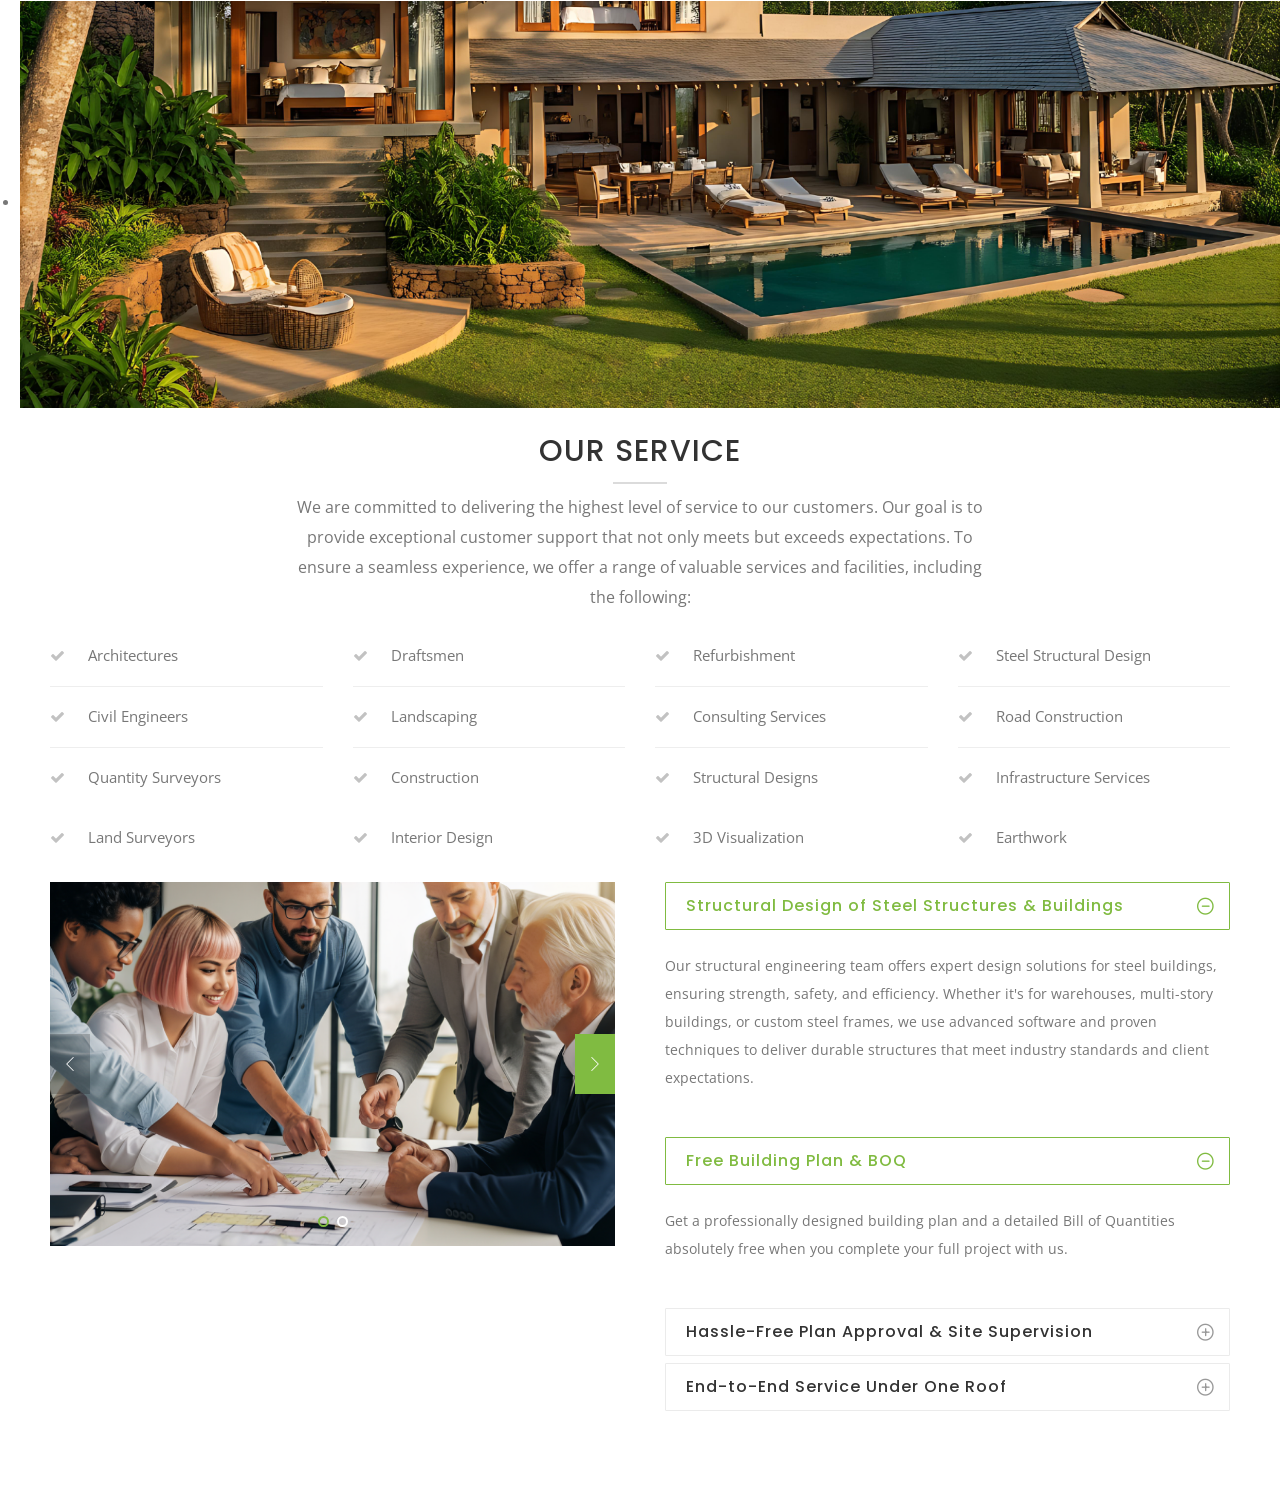
==== services.html @ 0ce5db99 "first commit first date : 2026.08.02" ====
<!DOCTYPE html>
<!--[if IE 8 ]><html class="ie" xmlns="http://www.w3.org/1999/xhtml" xml:lang="en-US" lang="en-US"> <![endif]-->
<!--[if (gte IE 9)|!(IE)]><!--><html xmlns="http://www.w3.org/1999/xhtml" xml:lang="en-US" lang="en-US"><!--<![endif]-->
<head>
    <!-- Basic Page Needs -->
    <meta charset="utf-8">
    <!--[if IE]><meta http-equiv='X-UA-Compatible' content='IE=edge,chrome=1'><![endif]-->
        <title>Ecostruct - Engineering & Consultations</title>
    <meta name="description" content="Ecostruct Engineering & Consultations is a leading firm specializing in structural design, civil engineering, and sustainable construction solutions in Sri Lanka.">
    <meta name="keywords" content="engineering, structural design, construction, civil engineering, consultations, Ecostruct Sri Lanka">
    <meta name="author" content="Ecostruct Engineering & Consultations">
    
    <script async src="https://www.googletagmanager.com/gtag/js?id=G-SGGE6NKJJ8"></script>
    <script>
      window.dataLayer = window.dataLayer || [];
      function gtag(){dataLayer.push(arguments);}
      gtag('js', new Date());
      gtag('config', 'G-SGGE6NKJJ8');
    </script>

    <!-- Mobile Specific Metas -->
    <meta name="viewport" content="width=device-width, initial-scale=1, maximum-scale=1">

    <!-- Theme Style -->
    <link rel="stylesheet" type="text/css" href="style.css">

    <!-- Favicon and Touch Icons  -->
    <link rel="shortcut icon" href="assets/icon/favicon1.png">
    <link rel="apple-touch-icon-precomposed" href="assets/icon/favicon1.png">

    <!-- HTML5 shim and Respond.js for IE8 support of HTML5 elements and media queries -->
    <!--[if lt IE 9]>
      <script src="https://oss.maxcdn.com/html5shiv/3.7.2/html5shiv.min.js"></script>
      <script src="https://oss.maxcdn.com/respond/1.4.2/respond.min.js"></script>
    <![endif]-->
</head>

<body class="page header-fixed no-sidebar site-layout-full-width header-style-1 menu-has-search menu-has-cart">

<div id="wrapper" class="animsition">
<div id="page" class="clearfix">

    <!-- HEADER PLACEHOLDER: Paste the content of header.html here -->

    <!-- Main Content -->
    <div id="main-content" class="site-main clearfix">
        <div id="content-wrap">
            <div id="site-content" class="site-content clearfix">
                <div id="inner-content" class="inner-content-wrap">
                    <div class="page-content">
                        <!-- SLIDER -->
                        <div>
                            <div>
                                <ul>
                                    <!-- Slide 1 -->
                                    <li data-transition="random">
                                        <!-- Main Image -->
                                        <img src="assets/img/slider/service.png" alt="" data-bgposition="center center" data-no-retina>
                                       
                                        <!-- Layers -->
                                        <div class="tp-caption tp-resizeme text-white font-heading font-weight-400"
                                            data-x="['left','left','left','center']" data-hoffset="['0','0','0','0']"
                                            data-y="['middle','middle','middle','middle']" data-voffset="['-130','-130','-125','-165']"
                                            data-fontsize="['54','54','50','38']"
                                            data-lineheight="['64','64','60','48']"
                                            data-width="full"
                                            data-height="none"
                                            data-whitespace="normal"
                                            data-transform_idle="o:1;"
                                            data-transform_in="y:[100%];z:0;rX:0deg;rY:0;rZ:0;sX:1;sY:1;skX:0;skY:0;opacity:0;s:2000;e:Power4.easeInOut;" 
                                            data-transform_out="y:[100%];s:1000;e:Power2.easeInOut;s:1000;e:Power2.easeInOut;" 
                                            data-mask_in="x:0px;y:[100%];" 
                                            data-mask_out="x:inherit;y:inherit;" 
                                            data-start="700" 
                                            data-splitin="none" 
                                            data-splitout="none" 
                                            data-responsive_offset="on">
                                            HONEST, QUALITY WORK
                                        </div>
                                    </li>
                                    <!-- /End Slide 1 -->
                                </ul>
                            </div>
                        </div>
                        <!-- END SLIDER -->
                         <!-- OBJECTIVES -->
                        <div class="container">
                            <div class="row">
                                <div class="wprt-headings style-1 clearfix text-center">
	                                <h2 class="heading clearfix">OUR SERVICE<span class="text-accent-color"></span></h2>
	                                <div class="sep clearfix"></div>
                                    <p class="sub-heading clearfix">We are committed to delivering the highest level of service to our customers. Our goal is to provide exceptional customer support that not only meets but exceeds expectations. To ensure a seamless experience, we offer a range of valuable services and facilities, including the following:</p>
                                </div>
                                <br>
                                <div class="col-md-3">
                                    <div class="wprt-list clearfix icon-left icon-top style-3 has-border-bottom">
                                        <div><span>
                                            <span class="icon">
                                                <i class="fa fa-check font-size-15"></i>
                                            </span>
                                            <span class="font-size-15">Architectures</span>
                                        </span></div>
                                    </div>

                                    <div class="wprt-list clearfix icon-left icon-top style-3 has-border-bottom">
                                        <div><span>
                                            <span class="icon">
                                                <i class="fa fa-check font-size-15"></i>
                                            </span>
                                            <span class="font-size-15">Civil Engineers</span>
                                        </span></div>
                                    </div>

                                    <div class="wprt-list clearfix icon-left icon-top style-3">
                                        <div><span>
                                            <span class="icon">
                                                <i class="fa fa-check font-size-15"></i>
                                            </span>
                                            <span class="font-size-15">Quantity Surveyors</span>
                                        </span></div>
                                    </div>

                                    <div class="wprt-list clearfix icon-left icon-top style-3">
                                        <div><span>
                                            <span class="icon">
                                                <i class="fa fa-check font-size-15"></i>
                                            </span>
                                            <span class="font-size-15">Land Surveyors</span>
                                        </span></div>
                                    </div>
                                </div><!-- /.col-md-6 -->

                                <div class="col-md-3">
                                    <div class="wprt-list clearfix icon-left icon-top style-3 has-border-bottom">
                                        <div><span>
                                            <span class="icon">
                                                <i class="fa fa-check font-size-15"></i>
                                            </span>
                                            <span class="font-size-15">Draftsmen</span>
                                        </span></div>
                                    </div>

                                    <div class="wprt-list clearfix icon-left icon-top style-3 has-border-bottom">
                                        <div><span>
                                            <span class="icon">
                                                <i class="fa fa-check font-size-15"></i>
                                            </span>
                                            <span class="font-size-15">Landscaping</span>
                                        </span></div>
                                    </div>

                                    <div class="wprt-list clearfix icon-left icon-top style-3">
                                        <div><span>
                                            <span class="icon">
                                                <i class="fa fa-check font-size-15"></i>
                                            </span>
                                            <span class="font-size-15">Construction</span>
                                        </span></div>
                                    </div>
                                    <div class="wprt-list clearfix icon-left icon-top style-3">
                                        <div><span>
                                            <span class="icon">
                                                <i class="fa fa-check font-size-15"></i>
                                            </span>
                                            <span class="font-size-15">Interior Design</span>
                                        </span></div>
                                    </div>
                                </div><!-- /.col-md-6 -->

                                <div class="col-md-3">
                                    <div class="wprt-list clearfix icon-left icon-top style-3 has-border-bottom">
                                        <div><span>
                                            <span class="icon">
                                                <i class="fa fa-check font-size-15"></i>
                                            </span>
                                            <span class="font-size-15">Refurbishment</span>
                                        </span></div>
                                    </div>

                                    <div class="wprt-list clearfix icon-left icon-top style-3 has-border-bottom">
                                        <div><span>
                                            <span class="icon">
                                                <i class="fa fa-check font-size-15"></i>
                                            </span>
                                            <span class="font-size-15">Consulting Services</span>
                                        </span></div>
                                    </div>

                                    <div class="wprt-list clearfix icon-left icon-top style-3">
                                        <div><span>
                                            <span class="icon">
                                                <i class="fa fa-check font-size-15"></i>
                                            </span>
                                            <span class="font-size-15">Structural Designs</span>
                                        </span></div>
                                    </div>
                                    <div class="wprt-list clearfix icon-left icon-top style-3">
                                        <div><span>
                                            <span class="icon">
                                                <i class="fa fa-check font-size-15"></i>
                                            </span>
                                            <span class="font-size-15">3D Visualization</span>
                                        </span></div>
                                    </div>
                                </div><!-- /.col-md-6 -->
                                <div class="col-md-3">
                                    <div class="wprt-list clearfix icon-left icon-top style-3 has-border-bottom">
                                        <div><span>
                                            <span class="icon">
                                                <i class="fa fa-check font-size-15"></i>
                                            </span>
                                            <span class="font-size-15">Steel Structural Design</span>
                                        </span></div>
                                    </div>

                                    <div class="wprt-list clearfix icon-left icon-top style-3 has-border-bottom">
                                        <div><span>
                                            <span class="icon">
                                                <i class="fa fa-check font-size-15"></i>
                                            </span>
                                            <span class="font-size-15">Road Construction</span>
                                        </span></div>
                                    </div>

                                    <div class="wprt-list clearfix icon-left icon-top style-3">
                                        <div><span>
                                            <span class="icon">
                                                <i class="fa fa-check font-size-15"></i>
                                            </span>
                                            <span class="font-size-15">Infrastructure Services</span>
                                        </span></div>
                                    </div>
                                    <div class="wprt-list clearfix icon-left icon-top style-3">
                                        <div><span>
                                            <span class="icon">
                                                <i class="fa fa-check font-size-15"></i>
                                            </span>
                                            <span class="font-size-15">Earthwork</span>
                                        </span></div>
                                    </div>
                                </div><!-- /.col-md-6 -->
                            </div><!-- /.row -->
                        </div><!-- /.container -->
                        <!-- END OBJECTIVES -->

                        <!-- service -->
                        <div class="row-about">
	                        <div class="container">
	                            <div class="row medium-gutters">
	                                <div class="col-md-6">
	                                    <div class="wprt-images-grid" data-layout="slider" data-column="1" data-column2="1" data-column3="1" data-column4="1" data-gaph="0" data-gapv="0">
	                                        <div id="images-wrap" class="cbp">
	                                            <div class="cbp-item">
	                                                <div class="item-wrap">
	                                                    <a class="zoom-popup" href="assets/img/gallery/gallery-5-full.jpg">
	                                                        <i class="rt-icon-zoom-in-2"></i></a>
	                                                    <img src="assets/img/gallery/gallery1.png" alt="Image">
	                                                </div>
	                                            </div><!-- /.cbp-item -->

	                                            <div class="cbp-item">
	                                                <div class="item-wrap">
	                                                    <a class="zoom-popup" href="assets/img/gallery/gallery-4-full.jpg">
	                                                        <i class="rt-icon-zoom-in-2"></i></a>
	                                                    <img src="assets/img/gallery/gallery2.png" alt="Image">
	                                                </div>
	                                            </div><!-- /.cbp-item -->
	                                        </div>
	                                    </div><!-- /.wprt-images-grid -->

	                                    <div class="wprt-spacer clearfix" data-desktop="0" data-mobi="40" data-smobi="40"></div>
	                                </div><!-- /.col-md-6 -->

	                                <div class="col-md-6">
	                                    <div class="wprt-accordions style-2">
                                            
                                            <div class="accordion-item active no-icon">
	                                            <h3 class="accordion-heading"><span class="inner">Structural Design of Steel Structures & Buildings</span></h3>

	                                            <div class="accordion-content">
	                                                <p>Our structural engineering team offers expert design solutions for steel buildings, ensuring strength, safety, and efficiency. Whether it's for warehouses, multi-story buildings, or custom steel frames, we use advanced software and proven techniques to deliver durable structures that meet industry standards and client expectations.</p>
	                                            </div>
	                                        </div><!-- /.accordion-item -->
                                            
	                                        <div class="accordion-item active no-icon">
	                                            <h3 class="accordion-heading"><span class="inner">Free Building Plan & BOQ</span></h3>

	                                            <div class="accordion-content">
	                                                <p>Get a professionally designed building plan and a detailed Bill of Quantities absolutely free when you complete your full project with us.</p>
	                                            </div>
	                                        </div><!-- /.accordion-item -->

	                                        <div class="accordion-item no-icon">
	                                            <h3 class="accordion-heading"><span class="inner">Hassle-Free Plan Approval & Site Supervision</span></h3>

	                                            <div class="accordion-content">
	                                                <div>We take care of all local authority approvals and provide regular site visits to ensure quality and progress.</div>
	                                            </div>
	                                        </div><!-- /.accordion-item -->

	                                        <div class="accordion-item no-icon">
	                                            <h3 class="accordion-heading"><span class="inner">End-to-End Service Under One Roof</span></h3>

	                                            <div class="accordion-content">
	                                                <div>From design to completion, we handle everything – including architecture, engineering, quantity surveying, and landscaping – all by in-house experts.</div>
	                                            </div>
	                                        </div><!-- /.accordion-item -->
	                                    </div><!-- /.wprt-accordions -->
	                                </div><!-- /.col-md-6 -->
	                            </div><!-- /.row -->
                                <div class="col-md-12">
                                    <div class="wprt-spacer clearfix" data-desktop="94" data-mobi="60" data-smobi="60"></div>
                                </div><!-- /.col-md-12 -->
	                        </div><!-- /.container -->
                        </div>
                        <!-- END ABOUT -->                       

                    </div><!-- /.page-content -->
                </div><!-- /#inner-content -->
            </div><!-- /#site-content -->
        </div><!-- /#content-wrap -->
    </div><!-- /#main-content -->

    <!-- FOOTER PLACEHOLDER: Paste the content of footer.html here -->

</div><!-- /#page -->
</div><!-- /#wrapper -->

<a id="scroll-top"></a>

<!-- Javascript -->
<script src="assets/js/jquery.min.js"></script>
<script src="assets/js/plugins.js"></script>
<script src="assets/js/bootstrap.min.js"></script>
<script src="assets/js/animsition.js"></script>
<script src="assets/js/countto.js"></script>
<script src="assets/js/cubeportfolio.js"></script>
<script src="assets/js/owl.carousel.min.js"></script>
<script src="assets/js/magnific.popup.min.js"></script>
<script src="assets/js/equalize.min.js"></script>
<script src="assets/js/shortcodes.js"></script>
<script src="assets/js/main.js"></script>

<!-- Revolution Slider -->
<script src="includes/rev-slider/js/jquery.themepunch.tools.min.js"></script>
<script src="includes/rev-slider/js/jquery.themepunch.revolution.min.js"></script>
<script src="assets/js/rev-slider.js"></script>
<!-- Load Extensions only on Local File Systems ! The following part can be removed on Server for On Demand Loading -->  
<script src="includes/rev-slider/js/extensions/revolution.extension.actions.min.js"></script>
<script src="includes/rev-slider/js/extensions/revolution.extension.carousel.min.js"></script>
<script src="includes/rev-slider/js/extensions/revolution.extension.kenburn.min.js"></script>
<script src="includes/rev-slider/js/extensions/revolution.extension.layeranimation.min.js"></script>
<script src="includes/rev-slider/js/extensions/revolution.extension.migration.min.js"></script>
<script src="includes/rev-slider/js/extensions/revolution.extension.navigation.min.js"></script>
<script src="includes/rev-slider/js/extensions/revolution.extension.parallax.min.js"></script>
<script src="includes/rev-slider/js/extensions/revolution.extension.slideanims.min.js"></script>
<script src="includes/rev-slider/js/extensions/revolution.extension.video.min.js"></script>

</body>
</html>
---- style.css ----
/**
 * Theme Name: AutoService - Car Repair and Car Service
 * Version: 1.0
 * Description: AutoService is a full responsive template best suitable for mechanic auto shop, car repair, auto mechanic, car service, auto repair shop, mechanic workshop, auto service, automotive, batteries, tire or wheel shop.
 * Author: BlogWP
 * Author URI: https://themeforest.net/user/blogwp
 */

@import url("https://fonts.googleapis.com/css?family=Open+Sans:400,400i,600,600i,700,700i|Poppins:300,400,500,600,700&subset=latin");

@import "assets/css/bootstrap.css";
@import "assets/css/animate.css";
@import "assets/css/animsition.css";
@import "assets/css/magnific-popup.css";
@import "assets/css/font-awesome.css";
@import "assets/css/themecore-icons.css";
@import "assets/css/carservice-icons.css";
@import "assets/css/cubeportfolio.css";
@import "assets/css/owl.carousel.css";
@import "assets/css/flexslider.css";
@import "assets/css/simpletextrotator.css";
@import "assets/css/vegas.css";
@import "assets/css/datepicker.css";
@import "assets/css/shortcodes.css";
@import "assets/css/woocommerce.css";
/* For Revolution Slider */
@import "includes/rev-slider/css/settings.css";
@import "includes/rev-slider/css/layers.css";
@import "includes/rev-slider/css/navigation.css";

/* Reset Browsers
-------------------------------------------------------------- */
html,body,div,span,applet,object,iframe,h1,h2,h3,h4,h5,h6,p,blockquote,pre,a,abbr,acronym,address,big,cite,code,del,dfn,em,img,ins,kbd,q,s,samp,small,strike,strong,sub,sup,tt,var,b,u,i,center,dl,dt,dd,ol,ul,li,fieldset,form,label,legend,table,caption,tbody,tfoot,thead,tr,th,td,article,aside,canvas,details,embed,figure,figcaption,footer,header,hgroup,menu,nav,output,ruby,section,summary,time,mark,audio,video{margin:0;padding:0;border:0;outline:0;font-size:100%;font:inherit;vertical-align:baseline;font-family:inherit;font-size:100%;font-style:inherit;font-weight:inherit;}article,aside,details,figcaption,figure,footer,header,hgroup,menu,nav,section{display:block}html{font-size:62.5%;overflow-y:scroll;-webkit-text-size-adjust:100%;-ms-text-size-adjust:100%;}*,*:before,*:after{-webkit-box-sizing:border-box;-moz-box-sizing:border-box;box-sizing:border-box;}body{background:#fff;line-height:1;}article,aside,details,figcaption,figure,footer,header,main,nav,section{display:block}ol,ul{list-style:none}table{border-collapse:collapse;border-spacing:0;}caption,th,td{font-weight:normal;text-align:left;}blockquote:before,blockquote:after,q:before,q:after{content:'';content:none;}blockquote,q{quotes:none}a:focus{outline:none}a:hover,a:active{outline:0}a img{border:0}img{max-width:100%;height:auto;}select{max-width:100%}

/* General
-------------------------------------------------------------- */
body,
button,
input,
select,
textarea { font-family: "Open Sans", sans-serif; font-weight: 400; color: #777; font-size: 14px; line-height: 2; background-color: #fff; -webkit-font-smoothing: antialiased; -moz-osx-font-smoothing: grayscale; text-rendering: optimizeLegibility; overflow-x: hidden; overflow-y: auto; }
img { height: auto; max-width: 100%; vertical-align: middle; -ms-interpolation-mode: bicubic }
p { margin: 0 0 20px; }
strong,
b,
cite { font-weight: bold; }
dfn,
cite,
em,
i,
blockquote { font-style: italic; }
blockquote { position: relative; background-color: #f5f5f5; color: #999; margin: 40px 0 30px; padding: 0 0 0 32px; font-size: 15px; line-height: 32px; }
blockquote:before { content: ""; position: absolute; left: 0; top: 0; width: 4px; height: 100%; background-color: #80bb41; }
blockquote > p:last-child { margin-bottom: 0; }
blockquote cite { position: absolute; right: 0; bottom: 0; }
blockquote em,
blockquote i { font-style: normal; }
abbr,
acronym { border-bottom: 1px dotted #e0e0e0; cursor: help; }
mark,
ins { text-decoration: none; }
sup,
sub { font-size: 75%; height: 0; line-height: 0; position: relative; vertical-align: baseline; }
sup { top: -6px; }
sub { bottom: -3px; }
small { font-size: 75%; }
big { font-size: 125%; }
address { font-style: italic; margin: 0 0 20px; }
code,
kbd,
tt,
var,
samp,
pre { margin: 20px 0; padding: 4px 12px; background: #f5f5f5; border: 1px solid #e0e0e0; overflow-x: auto; font-family: Inconsolata, monospace; -webkit-hyphens: none; -moz-hyphens: none; hyphens: none; border-radius: 0; height: auto; }

/* Elements
-------------------------------------------------------------- */
html { -webkit-box-sizing: border-box; -moz-box-sizing: border-box; box-sizing: border-box; }
*,
*:before,
*:after { -webkit-box-sizing: inherit; -moz-box-sizing: inherit; box-sizing: inherit; }
hr { background-color: #e0e0e0; border: 0; height: 1px; margin-bottom: 20px; }

/* List */
ul,
ol { padding: 0; margin: 0 0 20px 20px; }
ul { list-style: disc; }
ol { list-style: decimal; }
li > ul,
li > ol { margin-bottom: 0; }
ul li,
ol li { padding: 0.1em 0; }
dl,
dd { margin: 0 0 20px; }
dt { font-weight: bold; }
del, .disable { text-decoration: line-through; filter: alpha(opacity=50); opacity: 0.5;}

/* Table */
table,
th,
td { border: 1px solid #e0e0e0; }
table { border-collapse: separate; border-spacing: 0; border-width: 1px 0 0 1px; margin: 0 0 30px; table-layout: fixed; width: 100%; }
caption, th, td { font-weight: normal; text-align: left; }
th { border-width: 0 1px 1px 0; font-weight: bold; }
td { border-width: 0 1px 1px 0; }
th,
td { padding: 8px 12px; }

/* Media */
embed,
iframe,
object,
video { margin-bottom: 20px; max-width: 100%; vertical-align: middle; }
p > embed,
p > iframe,
p > object,
p > video { margin-bottom: 0; }

/* Accessibility - Text meant only for screen readers */
.screen-reader-text { clip: rect(1px, 1px, 1px, 1px); position: absolute !important; height: 1px; width: 1px; overflow: hidden; }
.screen-reader-text:focus { background-color: #f1f1f1; border-radius: 3px; box-shadow: 0 0 2px 2px rgba(0, 0, 0, 0.6); clip: auto !important; color: #21759b; display: block; height: auto; left: 5px; line-height: normal; padding: 15px 23px 14px; text-decoration: none; top: 5px; width: auto; z-index: 100000; }

/* Forms
-------------------------------------------------------------- */
/* Fixes */
button,
input { line-height: normal; }
button, input, select, textarea { font-size: 100%; line-height: inherit; margin: 0; vertical-align: baseline; }
input,
textarea { font-size: 1em; max-width: 100%; background-image: -webkit-linear-gradient(rgba(255, 255, 255, 0), rgba(255, 255, 255, 0)); /* Removing the inner shadow on iOS inputs */ }
textarea { overflow: auto; /* Removes default vertical scrollbar in IE6/7/8/9 */ vertical-align: top; /* Improves readability and alignment in all browsers */ }
input[type="checkbox"] { display: inline; }
button,
input[type="button"],
input[type="reset"],
input[type="submit"] { line-height: 1; cursor: pointer; -webkit-appearance: button; border: 0; }
input[type="checkbox"],
input[type="radio"] { padding: 0; /* Addresses excess padding in IE8/9 */ }
input[type="search"] { -webkit-appearance: textfield; /* Addresses appearance set to searchfield in S5, Chrome */ }
input[type="search"]::-webkit-search-decoration { /* Corrects inner padding displayed oddly in S5, Chrome on OSX */ -webkit-appearance: none; }
button::-moz-focus-inner,
input::-moz-focus-inner { border: 0; padding: 0; }

/* Remove chrome yellow autofill */
input:-webkit-autofill { -webkit-box-shadow: 0 0 0px 1000px #f7f7f7 inset }

/* Reset search styling */
input[type="search"] { outline: 0 }
input[type="search"]::-webkit-search-decoration,
input[type="search"]::-webkit-search-cancel-button,
input[type="search"]::-webkit-search-results-button,
input[type="search"]::-webkit-search-results-decoration { display: none }

/* Input normal */
select,
textarea,
input[type="text"],
input[type="password"],
input[type="datetime"],
input[type="datetime-local"],
input[type="date"],
input[type="month"],
input[type="time"],
input[type="week"],
input[type="number"],
input[type="email"],
input[type="url"],
input[type="search"],
input[type="tel"],
input[type="color"] { letter-spacing: 1px; color: #777; border: 2px solid #f0f0f0; padding: 9px 20px; background-color: transparent; font-size: 14px; line-height: inherit; width: 100%; margin-bottom: 14px; height: auto; text-shadow: none; -webkit-box-shadow: none; -moz-box-shadow: none; box-shadow: none; -webkit-box-sizing: border-box; -moz-box-sizing: border-box; box-sizing: border-box; -webkit-transition: border ease .238s; -moz-transition: border ease .238s; transition: border ease .238s; }

/* Contact Form 7 */
.wpcf7-form select,
.wpcf7-form textarea,
.wpcf7-form input { margin-bottom: 0; }

/* Input focus */
textarea:focus,
input[type="text"]:focus,
input[type="password"]:focus,
input[type="datetime"]:focus,
input[type="datetime-local"]:focus,
input[type="date"]:focus,
input[type="month"]:focus,
input[type="time"]:focus,
input[type="week"]:focus,
input[type="number"]:focus,
input[type="email"]:focus,
input[type="url"]:focus,
input[type="search"]:focus,
input[type="tel"]:focus,
input[type="color"]:focus { border-color: #ebebeb; outline: 0; -webkit-box-shadow: none; -moz-box-shadow: none; box-shadow: none; }

/* Button */
button,
input[type="button"],
input[type="reset"],
input[type="submit"] { font-family: "Poppins"; font-size: 13px; border-radius: 3px; font-weight: 500; letter-spacing: 1px; text-transform: uppercase; background-color: #333; color: #fff; padding: 17px 40px; display: inline-block; -webkit-appearance: none; -webkit-transition: all ease 0.3s; -moz-transition: all ease 0.3s; transition: all ease 0.3s; }

/* Button hover + focus */
button:hover,
input[type="button"]:hover,
input[type="reset"]:hover,
input[type="submit"]:hover,
button:focus,
input[type="button"]:focus,
input[type="reset"]:focus,
input[type="submit"]:focus { outline: 0; background-color: #80bb41; }

/* Placeholder color */
::-webkit-input-placeholder { color: #999; }
:-moz-placeholder { color: #999; }
::-moz-placeholder { color: #999; opacity: 1; }/* Since FF19 lowers the opacity of the placeholder by default */ 
:-ms-input-placeholder { color: #999; }

/* Links */
a { color: #80bb41; outline: 0; text-decoration: none; -webkit-transition: all ease 0.3s; -moz-transition: all ease 0.3s; transition: all ease 0.3s; }

a:hover,
a:focus,
a:active { outline: 0; color: #333; text-decoration: none }

/* Typography
-------------------------------------------------------------- */
h1,
h2,
h3,
h4,
h5,
h6 { font-family: "Poppins", sans-serif; letter-spacing: 1px; color: #333; font-weight: 500; line-height: 1.5; margin: 0 0 15px; text-rendering: optimizeLegibility; }

h1 { font-size: 2.428em; } /* 34px */
h2 { font-size: 2.142em; } /* 30px */
h3 { font-size: 1.714em; } /* 24px */
h4 { font-size: 1.428em; } /* 20px */
h5 { font-size: 1.285em; } /* 18px */
h6 { font-size: 1.142em; } /* 16px */

h1 a,
h2 a,
h3 a,
h4 a,
h5 a,
h6 a { color: inherit }

.font-heading { font-family: "Poppins", sans-serif; letter-spacing: 1px; font-weight: 500; }

/* Extra classes
-------------------------------------------------------------- */
.display-none, .hidden { display: none !important; }
.display-block { display: block !important; }
.display-inline { display: inline !important; }

.text-accent-color { color: #80bb41 !important; }
.text-white { color: #fff !important; }
.text-dark { color: #333 !important; }
.text-light { color: #777 !important; }
.text-very-light { color: #dbdbdb !important; }

.bg-accent { background-color: #80bb41 !important; }
.bg-light-grey { background-color: #f7f7f7; }
.bg-dark { background-color: #333 !important; }

.text-center { text-align: center !important; }
.text-right { text-align: right !important; }
.text-left { text-align: left !important; }
.text-del { text-decoration: line-through !important; }

.letter-spacing-n05px { letter-spacing: -0.5px !important; }
.letter-spacing-n1px { letter-spacing: -1px !important; }
.letter-spacing-n2px { letter-spacing: -2px !important; }
.letter-spacing-n3px { letter-spacing: -3px !important; }

.letter-spacing-05px { letter-spacing: 0.5px !important; }
.letter-spacing-1px { letter-spacing: 1px !important; }
.letter-spacing-2px { letter-spacing: 2px !important; }
.letter-spacing-3px { letter-spacing: 3px !important; }
.letter-spacing-4px { letter-spacing: 4px !important; }
.letter-spacing-5px { letter-spacing: 5px !important; }
.letter-spacing-6px { letter-spacing: 6px !important; }
.letter-spacing-7px { letter-spacing: 7px !important; }
.letter-spacing-8px { letter-spacing: 8px !important; }
.letter-spacing-9px { letter-spacing: 9px !important; }
.letter-spacing-10px { letter-spacing: 10px !important; }

.font-size-6 { font-size: 6px !important; }
.font-size-7 { font-size: 7px !important; }
.font-size-8 { font-size: 8px !important; }
.font-size-9 { font-size: 9px !important; }
.font-size-10 { font-size: 10px !important; }
.font-size-11 { font-size: 11px !important; }
.font-size-12 { font-size: 12px !important; }
.font-size-13 { font-size: 13px !important; }
.font-size-14 { font-size: 14px !important; }
.font-size-15 { font-size: 15px !important; }
.font-size-16 { font-size: 16px !important; }
.font-size-17 { font-size: 17px !important; }
.font-size-18 { font-size: 18px !important; }
.font-size-19 { font-size: 19px !important; }
.font-size-20 { font-size: 20px !important; }
.font-size-22 { font-size: 22px !important; }
.font-size-24 { font-size: 24px !important; }
.font-size-26 { font-size: 26px !important; }
.font-size-28 { font-size: 28px !important; }
.font-size-30 { font-size: 30px !important; }
.font-size-32 { font-size: 32px !important; }
.font-size-34 { font-size: 34px !important; }
.font-size-36 { font-size: 36px !important; }
.font-size-38 { font-size: 38px !important; }
.font-size-40 { font-size: 40px !important; }
.font-size-42 { font-size: 42px !important; }

.font-weight-100 { font-weight: 100 !important; }
.font-weight-200 { font-weight: 200 !important; }
.font-weight-300 { font-weight: 300 !important; }
.font-weight-400 { font-weight: 400 !important; }
.font-weight-500 { font-weight: 500 !important; }
.font-weight-600 { font-weight: 600 !important; }
.font-weight-700 { font-weight: 700 !important; }
.font-weight-800 { font-weight: 800 !important; }
.font-weight-900 { font-weight: 900 !important; }

.margin-top-0 { margin-top: 0px !important; }
.margin-top-5 { margin-top: 5px !important; }
.margin-top-10 { margin-top: 10px !important; }
.margin-top-15 { margin-top: 15px !important; }
.margin-top-20 { margin-top: 20px !important; }
.margin-top-25 { margin-top: 25px !important; }
.margin-top-30 { margin-top: 30px !important; }
.margin-top-35 { margin-top: 35px !important; }
.margin-top-40 { margin-top: 40px !important; }
.margin-top-45 { margin-top: 45px !important; }
.margin-top-50 { margin-top: 50px !important; }
.margin-top-55 { margin-top: 55px !important; }
.margin-top-60 { margin-top: 60px !important; }
.margin-top-65 { margin-top: 65px !important; }
.margin-top-70 { margin-top: 70px !important; }
.margin-top-75 { margin-top: 75px !important; }
.margin-top-80 { margin-top: 80px !important; }
.margin-top-85 { margin-top: 85px !important; }
.margin-top-90 { margin-top: 90px !important; }
.margin-top-95 { margin-top: 95px !important; }
.margin-top-100 { margin-top: 100px !important; }

.margin-right-0 { margin-right: 0px !important; }
.margin-right-5 { margin-right: 5px !important; }
.margin-right-10 { margin-right: 10px !important; }
.margin-right-15 { margin-right: 15px !important; }
.margin-right-20 { margin-right: 20px !important; }
.margin-right-25 { margin-right: 25px !important; }
.margin-right-30 { margin-right: 30px !important; }
.margin-right-35 { margin-right: 35px !important; }
.margin-right-40 { margin-right: 40px !important; }
.margin-right-45 { margin-right: 45px !important; }
.margin-right-50 { margin-right: 50px !important; }
.margin-right-55 { margin-right: 55px !important; }
.margin-right-60 { margin-right: 60px !important; }
.margin-right-65 { margin-right: 65px !important; }
.margin-right-70 { margin-right: 70px !important; }
.margin-right-75 { margin-right: 75px !important; }
.margin-right-80 { margin-right: 80px !important; }
.margin-right-85 { margin-right: 85px !important; }
.margin-right-90 { margin-right: 90px !important; }
.margin-right-95 { margin-right: 95px !important; }
.margin-right-100 { margin-right: 100px !important; }

.margin-bottom-0 { margin-bottom: 0px !important; }
.margin-bottom-5 { margin-bottom: 5px !important; }
.margin-bottom-10 { margin-bottom: 10px !important; }
.margin-bottom-15 { margin-bottom: 15px !important; }
.margin-bottom-20 { margin-bottom: 20px !important; }
.margin-bottom-25 { margin-bottom: 25px !important; }
.margin-bottom-30 { margin-bottom: 30px !important; }
.margin-bottom-35 { margin-bottom: 35px !important; }
.margin-bottom-40 { margin-bottom: 40px !important; }
.margin-bottom-45 { margin-bottom: 45px !important; }
.margin-bottom-50 { margin-bottom: 50px !important; }
.margin-bottom-55 { margin-bottom: 55px !important; }
.margin-bottom-60 { margin-bottom: 60px !important; }
.margin-bottom-65 { margin-bottom: 65px !important; }
.margin-bottom-70 { margin-bottom: 70px !important; }
.margin-bottom-75 { margin-bottom: 75px !important; }
.margin-bottom-80 { margin-bottom: 80px !important; }
.margin-bottom-85 { margin-bottom: 85px !important; }
.margin-bottom-90 { margin-bottom: 90px !important; }
.margin-bottom-95 { margin-bottom: 95px !important; }
.margin-bottom-100 { margin-bottom: 100px !important; }

.margin-left-0 { margin-left: 0px !important; }
.margin-left-5 { margin-left: 5px !important; }
.margin-left-10 { margin-left: 10px !important; }
.margin-left-15 { margin-left: 15px !important; }
.margin-left-20 { margin-left: 20px !important; }
.margin-left-25 { margin-left: 25px !important; }
.margin-left-30 { margin-left: 30px !important; }
.margin-left-35 { margin-left: 35px !important; }
.margin-left-40 { margin-left: 40px !important; }
.margin-left-45 { margin-left: 45px !important; }
.margin-left-50 { margin-left: 50px !important; }
.margin-left-55 { margin-left: 55px !important; }
.margin-left-60 { margin-left: 60px !important; }
.margin-left-65 { margin-left: 65px !important; }
.margin-left-70 { margin-left: 70px !important; }
.margin-left-75 { margin-left: 75px !important; }
.margin-left-80 { margin-left: 80px !important; }
.margin-left-85 { margin-left: 85px !important; }
.margin-left-90 { margin-left: 90px !important; }
.margin-left-95 { margin-left: 95px !important; }
.margin-left-100 { margin-left: 100px !important; }

.padding-top-5 { padding-top: 5px !important; }
.padding-top-15 { padding-top: 15px !important; }
.padding-top-25 { padding-top: 25px !important; }
.padding-top-35 { padding-top: 35px !important; }
.padding-top-45 { padding-top: 45px !important; }
.padding-top-55 { padding-top: 55px !important; }

.border-radius-1 { border-radius: 1px !important; }
.border-radius-2 { border-radius: 2px !important; }
.border-radius-3 { border-radius: 3px !important; }
.border-radius-10 { border-radius: 10px !important; }
.border-radius-20 { border-radius: 20px !important; }
.border-radius-30 { border-radius: 30px !important; }

.no-padding { padding: 0 !important; }
.no-margin { margin: 0 !important; }

@media only screen and (max-width: 991px) {
	.sm-block { display: block; }
}

.autoser-icons { text-align: center; display: block; margin-bottom: 30px; color: #999; }
.autoser-icons > span { display: block; font-size: 36px; color: #4b4b4b; }

/* Parallax
-------------------------------------------------------------- */
@media only screen and (min-width: 1930px) {
	.parallax { background-size: cover; }
}

/* Revolution Slider
-------------------------------------------------------------- */
.tparrows.custom {
    background-color: rgba(0, 0, 0, 0.7);
    width: 40px;
    height: 80px;
    -webkit-transition:0.3s;
    transition:  0.3s;
}

.tparrows.custom:hover {
    background-color: rgb(233, 113, 113);
}

.custom.tparrows.tp-leftarrow:before,
.custom.tparrows.tp-rightarrow:before {
    content: "\e942";
    font-family: "wprticons";
    font-size: 12px;
    line-height: 80px;
}

.custom.tparrows.tp-rightarrow:before {
    content: "\e943";
}

.tp-bullets.custom .tp-bullet {
    width: 8px;
    height: 8px;
    border: 2px solid #fff;
    border-radius: 50%;
    background-color: transparent;
    -webkit-transition: border 0.3s ;
    transition: border 0.3s;
}

.tp-bullets.custom .tp-bullet.selected {
    background-color: #fff;
}

.rev_slider .wprt-button.has-icon {
    padding-left: 15px;
}

.rev_slider .wprt-button.has-icon > span > .icon {
    line-height: normal;
    padding-right: 13px;
    border-right: 1px solid rgba(255, 255, 255, 0.3);
    font-size: 18px;
    position: absolute;
    left: 0;
    top: 50%;
    -webkit-transform: translateY(-50%);
    transform: translateY(-50%);
}

.rev_slider .wprt-button.has-icon > span {
    padding-left: 54px;
    position: relative;
    display: inline-block;
}

.rev_slider .wprt-button.has-icon.white .icon {
    border-color: rgba(153, 153, 153, 0.3);
}

/* Clearfix */
.clearfix:before,
.clearfix:after,
.wprt-container:before,
.wprt-container:after,
.ult-spacer:before,
.ult-spacer:after,
.ult-animation:before,
.ult-animation:after,
.ult_crlink:before,
.ult_crlink:after { clear: both; display: table; line-height: 0; content: ""; }
.clearfix:after,
.wprt-container:after,
.ult-spacer:after,
.ult-animation:after,
.ult_crlink:after { clear: both; }

/* Grid
-------------------------------------------------------------- */
.wprt-row { margin: 0 -10px }
.wprt-row .col { float: left; padding: 0 10px; }
.wprt-row .span_1_of_1.col { float: none }
.wprt-row .span_1_of_2 { width: 50% }
.wprt-row .span_1_of_3 { width: 33.33% }
.wprt-row .span_1_of_4 { width: 25% }
.wprt-row .span_1_of_5 { width: 20% }

/* Gutter */
.wprt-row.gutter-5 { margin-left: -2.5px; margin-right: -2.5px; }
.wprt-row.gutter-5 > .col { padding-left: 2.5px; padding-right: 2.5px}
.wprt-row.gutter-10 { margin-left: -5px; margin-right: -5px; }
.wprt-row.gutter-10 > .col { padding-left: 5px; padding-right: 5px;}
.wprt-row.gutter-15 { margin-left: -7.5px; margin-right: -7.5px; }
.wprt-row.gutter-15 > .col { padding-left: 7.5px; padding-right: 7.5px;}
.wprt-row.gutter-20 { margin-left: -10px; margin-right: -10px; }
.wprt-row.gutter-20 > .col { padding-left: 10px; padding-right: 10px;}
.wprt-row.gutter-25 { margin-left: -12.5px; margin-right: -12.5px; }
.wprt-row.gutter-25 > .col { padding-left: 12.5px; padding-right: 12.5px;}
.wprt-row.gutter-30 { margin-left: -15px; margin-right: -15px; }
.wprt-row.gutter-30 > .col { padding-left: 15px; padding-right: 15px;}
.wprt-row.gutter-35 { margin-left: -17.5px; margin-right: -17.5px; }
.wprt-row.gutter-35 > .col { padding-left: 17.5px; padding-right: 17.5px;}
.wprt-row.gutter-40 { margin-left: -20px; margin-right: -20px; }
.wprt-row.gutter-40 > .col { padding-left: 20px; padding-right: 20px;}
.wprt-row.gutter-45 { margin-left: -22.5px; margin-right: -22.5px; }
.wprt-row.gutter-45 > .col { padding-left: 22.5px; padding-right: 22.5px;}
.wprt-row.gutter-50 { margin-left: -25px; margin-right: -25px; }
.wprt-row.gutter-50 > .col { padding-left: 25px; padding-right: 25px;}
.wprt-row.gutter-60 { margin-left: -30px; margin-right: -30px; }
.wprt-row.gutter-60 > .col { padding-left: 30px; padding-right: 30px;}
.wprt-row.gutter-70 { margin-left: -35px; margin-right: -35px; }
.wprt-row.gutter-70 > .col { padding-left: 35px; padding-right: 35px;}
.wprt-row.gutter-80 { margin-left: -40px; margin-right: -40px; }
.wprt-row.gutter-80 > .col { padding-left: 40px; padding-right: 40px;}

/* Custom Bootstrap Gutter */
.row.no-gutters { margin-right: 0; margin-left: 0; }
.row.no-gutters > [class*="col-"] { padding-right: 0; padding-left: 0; }
.row.very-small-gutters { margin-right: -10px; margin-left: -10px; }
.row.very-small-gutters > [class*="col-"] { padding-right: 10px; padding-left: 10px; }
.row.small-gutters { margin-right: -20px; margin-left: -20px; }
.row.small-gutters > [class*="col-"] { padding-right: 20px; padding-left: 20px; }
.row.medium-gutters { margin-right: -25px; margin-left: -25px; }
.row.medium-gutters > [class*="col-"] { padding-right: 25px; padding-left: 25px; }
.row.large-gutters { margin-right: -30px; margin-left: -30px; }
.row.large-gutters > [class*="col-"] { padding-right: 30px; padding-left: 30px; }

/* Layout
-------------------------------------------------------------- */
.wprt-container { width: 1180px;  margin: 0 auto; max-width: 90%; }
#page { background: #fff; }
#main-content { padding: 94px 0; }
body.front-page #main-content,
body.page #main-content { padding-top: 0; padding-bottom: 0; }

/* Inner Content */
#inner-content,
#inner-sidebar { position: relative; z-index: 1; }

#inner-content:after,
#inner-sidebar:after { content: ""; position: absolute; left: 0; top: 0; width: 100%; height: 100%; border-style: solid; border-width: 0; z-index: -1; }

/* Sidebar Right */
#site-content { float: left; width: 73.306% }
#sidebar { float: right; width: 22.467% }

/* Sidebar Left */
.sidebar-left #site-content { float: right; }
.sidebar-left #sidebar { float: left; }

/* No Sidebar */
.no-sidebar #site-content,
#site-content.archive-project { width: 100% !important; max-width: none !important; float: none !important; }

/* Boxed layout */

/* Top Bar
-------------------------------------------------------------- */
#top-bar { font-size: 0.928em; position: relative; z-index: 1; background-color: #f0f0f0; }
#top-bar,
#top-bar a { color: #999; }
#top-bar a:hover { text-decoration: underline; }
#top-bar-inner { padding: 6px 0; }
#top-bar .top-bar-inner-wrap { display: table; overflow: hidden; width: 100%; }
#top-bar .top-bar-content { display: table-cell; margin: 0; text-align: left; vertical-align: middle; width: 75%;}
#top-bar .top-bar-socials { display: table-cell; text-align: right; vertical-align: middle; width: 25%;}
#top-bar .top-bar-socials .texts { padding-right: 5px; }

/* Top Bar Content */
#top-bar .top-bar-content .content { position: relative; display: inline-block; margin-right: 23px; padding-left: 23px; }
#top-bar .top-bar-content .content:last-child { margin-right: 0; }
#top-bar .top-bar-content .content:before { font-size: 14px; color: #c3c3c3; font-family: "wprticons"; position: absolute; left: 0; left: 1px; top: -2px; width: 20px; height: 20px; content: ""; }
#top-bar .top-bar-content .content.welcome:before { content: "\e934"; }
#top-bar .top-bar-content .content.time:before { content: "\e823"; }
#top-bar .top-bar-content .content.phone:before { content: "\e843"; }
#top-bar .top-bar-content .content.address:before { content: "\e92f"; }

/* Top Bar Socials */
#top-bar .top-bar-socials .icons a { position: relative; z-index: 1; font-size: 13px; color: #c3c3c3; background-color: #fff; border-radius: 14px; width: 28px; height: 28px; margin-left: 2px; line-height: 28px; text-align: center; display: inline-block; }
#top-bar .top-bar-socials .icons a:hover { text-decoration: none; background-color: #80bb41; color: #fff; }
#top-bar .top-bar-socials .icons a:last-child { margin-right: 0; }

/* Top Bar Menu */
.top-bar-menu { margin: 0; list-style: none; padding-left: 10px; }
.top-bar-menu li { margin-right: 20px }
.top-bar-menu li li { display: none !important; /* hide dropdowns on top menu */ }
.top-bar-menu li:last-child { margin-right: 0 }
.top-bar-menu,
.top-bar-menu li { display: inline-block; position: relative; }
.top-bar-menu li:before { content: "/"; position: absolute; left: -13px; top: 1px; }
.top-bar-menu li:first-child:before {display: none; }
.top-bar-menu li a { color: #999; display: inline-block; }

/* Style 2 */
#top-bar.style-2 { background-color: transparent; border-bottom: 1px solid rgba(255,255,255,0.08) }
#top-bar.style-2 { color: #dbdbdb; }
#top-bar.style-2 #top-bar-inner { padding: 8px 0; }
#top-bar.style-2.style-2 .top-bar-socials .icons a { background-color: transparent; color: #fff; }
#top-bar.style-2 .top-bar-socials .icons a:hover { color: #80bb41; }
#top-bar.style-2 .top-bar-content .content:before { color: #fff; }
/* Style 3 */
#top-bar.style-3 { background-color: #80bb41; }
#top-bar.style-3 { color: #fff; }
#top-bar.style-3 .top-bar-socials .icons a { background-color: transparent; color: #fff; }
#top-bar.style-3 .top-bar-socials .icons a:hover { color: #333; }
#top-bar.style-3 .top-bar-content .content:before { color: #fff; }

/* Header
-------------------------------------------------------------- */
#site-header { position: relative; background-color: #fff; box-shadow: 0 0 7px rgba(0, 0, 0, 0.15); }
#site-header-inner { position: relative;-webkit-transition: all ease 0.3s; -moz-transition: all ease 0.3s; transition: all ease 0.3s;padding: 0px 0;}
#site-logo { float: left; max-width: 100%; -webkit-transition: all ease 0.3s; -moz-transition: all ease 0.3s; transition: all ease 0.3s; }
#site-logo-inner { padding: 0 !important; margin: 0 !important; }
#site-logo .site-logo-text { color: #333; font-size: 22px; line-height: 34px; font-weight: 700; }
#site-logo .site-logo-text:hover { color: #80bb41; }

.menu-has-search #site-header #main-nav { right: 28px; }
.menu-has-cart #site-header #main-nav { right: 40px; }
.menu-has-search.menu-has-cart #site-header #main-nav { right: 74px; }
.menu-has-search.menu-has-cart .nav-top-cart-wrapper { right: 30px; }

#site-header #main-nav .menu-fallback { padding-right: 16px; }
#site-header #main-nav .menu-fallback:hover { color: #aaa; }
#site-header #main-nav > ul > li > a { height: 56px; line-height: 56px; }
#site-header .header-search-icon { color: #333; display: inline-block; height: 56px; line-height: 54px; font-size: 19px; }
#site-header .header-search-icon:hover { color: #80bb41; }
#site-header .nav-top-cart-wrapper .nav-cart-trigger { display: block; height: 56px; line-height: 52px; color: #333; font-size: 19px; }
#site-header .site-navigation-wrap .inner { position: relative; }

#site-header .site-navigation-wrap #main-nav > ul > li { padding: 0 20px; -webkit-transition: all ease 0.3s; -moz-transition: all ease 0.3s; transition: all ease 0.3s; }
#site-header .site-navigation-wrap #main-nav > ul > li > a { color: #fff; height: 56px; line-height: 56px; position: relative; }
#site-header .site-navigation-wrap #main-nav > ul > li:hover { background-color: rgba(0,0,0,0.1); }
#site-header .site-navigation-wrap #main-nav > ul > li.current-menu-item:after { content: ""; position: absolute; left: 0; bottom: 0; width: 100%; height: 2px; background-color: #fff; }

#site-header .site-navigation-wrap { background-color: #80bb41; }
#site-header .site-navigation-wrap .nav-top-cart-wrapper { width: 38px; right: 38px; }
#site-header .site-navigation-wrap .nav-top-cart-wrapper .nav-cart-trigger { text-align:center; }
#site-header .site-navigation-wrap .nav-top-cart-wrapper .nav-cart-trigger:hover { background-color: rgba(0,0,0,0.1); }
#site-header .site-navigation-wrap .nav-top-cart-wrapper .shopping-cart-items-count { background-color: #333; top: -2px; }

#site-header .site-navigation-wrap .header-search-form { right: 100%; }
#site-header .site-navigation-wrap .header-search-form { top: 10px; }
#site-header .site-navigation-wrap .header-search-icon,
#site-header .site-navigation-wrap .nav-cart-trigger { color: #fff; }
#site-header .site-navigation-wrap .header-search-icon { width: 38px; text-align: center; }
#site-header .site-navigation-wrap .header-search-field { border: 0; background-color: #fff; }

/* Header fixed */
#site-header.is-fixed,
.site-navigation-wrap.is-fixed { position: fixed; left: 0; top: 0; width: 100%; z-index: 9989; }
#site-header.is-small #site-header-inner { padding-top: 0px; padding-bottom: 00px; }

/* Header Styles */
.header-style-1 #site-header #main-nav,
.header-style-2 #site-header #main-nav { position: absolute; right: -13px; top: 50%; z-index: 10; -webkit-transform: translateY(-50%); -moz-transform: translateY(-50%); transform: translateY(-50%); }

.header-style-1 #site-header-inner { padding-top: opx; padding-bottom: opx; }
.header-style-1 #site-header .header-search-icon,
.header-style-1 #site-header .nav-top-cart-wrapper .nav-cart-trigger { line-height: 50px; }

.header-style-2 #site-header:after { background-color: transparent; content: ""; z-index: -1; position: absolute; left: 0; top: 0; width: 100%; height: 100%; -webkit-transition: all ease 0.3s; -moz-transition: all ease 0.3s; transition: all ease 0.3s; }
.header-style-2 #site-header-wrap { position: absolute; left: 0; top: 0; width: 100%; z-index: 150; }
.header-style-2 #site-header { background-color: transparent !important; box-shadow: none; }
.header-style-2 #site-header.is-fixed:after { background-color: rgba(0,0,0,0.85); }
.header-style-2 #site-header #main-nav > ul > li > a { height: 70px; line-height: 70px; color: #fff; position: relative; }
.header-style-2 #site-header #main-nav > ul > li > a:hover:before,
.header-style-2 #site-header #main-nav > ul > li.current-menu-item > a:before { content: ""; position: absolute; left: 0; bottom: 20px; width: 100%; height: 1px; background-color: #80bb41; }
.header-style-2 #site-header .nav-top-cart-wrapper .nav-cart-trigger,
.header-style-2 #site-header .header-search-icon { color: #fff; }
.header-style-2 #site-header .header-search-icon:hover { color: #80bb41; }

.header-style-3 #site-header .header-search-icon:hover { background-color: rgba(0,0,0,0.1); color: #fff; }

.header-style-4 #site-logo-inner { margin: 0 0 0 30px; }

.header-style-4 #site-header-inner {
	padding-top: 0px;
	padding-bottom: 0px;
	background-color: rgba(0,0,0,0.32);
	border: 1px solid rgba(0,0,0,0.1);
}
.header-style-4 #site-header.is-fixed #site-header-inner { background-color: rgba(0,0,0,0.85); }

.header-style-4 #site-header #main-nav { position: absolute; right: 14px; top: 50%; z-index: 10; -webkit-transform: translateY(-50%); -moz-transform: translateY(-50%); transform: translateY(-50%); }
.header-style-4 #site-header:after { background-color: transparent; content: ""; z-index: -1; position: absolute; left: 0; top: 0; width: 100%; height: 100%; -webkit-transition: all ease 0.3s; -moz-transition: all ease 0.3s; transition: all ease 0.3s; }
.header-style-4 #site-header-wrap { position: absolute; left: 0; top: 0; width: 100%; z-index: 150; }
.header-style-4 #site-header { background-color: transparent !important; box-shadow: none; }
.header-style-4 #site-header #main-nav > ul > li > a { height: 70px; line-height: 70px; color: #fff; position: relative; }
.header-style-4 #site-header #main-nav > ul > li > a:hover:before,
.header-style-4 #site-header #main-nav > ul > li.current-menu-item > a:before { content: ""; position: absolute; left: 0; bottom: 20px; width: 100%; height: 1px; background-color: #80bb41; }
.header-style-4 #site-header .nav-top-cart-wrapper .nav-cart-trigger,
.header-style-4 #site-header .header-search-icon { color: #fff; }
.header-style-4 #site-header .header-search-icon:hover { color: #80bb41; }


/* Header Search */
#site-header #header-search { position: absolute; right: 0; top: 50%; z-index: 10; -webkit-transform: translateY(-50%); -moz-transform: translateY(-50%); transform: translateY(-50%); }
#site-header .header-search-form { position: absolute; right: 30px; top: 4px; width: 300px; display: none; }
#site-header .header-search-field { width: 300px; border: 0; margin: 0; padding-top: 5px; padding-bottom: 5px; background-color: #fff; box-shadow: 1px 2px 10px 0px rgba(0,0,0,0.1); -webkit-box-shadow: 1px 2px 10px 0px rgba(0,0,0,0.1) }
#site-header .header-search-submit { position: absolute; right: 0; top: 0; filter: alpha(opacity=0); opacity: 0; visibility: hidden; display: none; }
#site-header .header-search-form.show { filter: alpha(opacity=100); opacity: 1; visibility: visible; }

/* Mini Cart */
.nav-top-cart-wrapper { position: absolute; right: 0; top: 50%; z-index: 10; -webkit-transform: translateY(-50%); -moz-transform: translateY(-50%); transform: translateY(-50%); }
.nav-top-cart-wrapper .nav-cart-trigger .cart-icon { display: inline-block; position: relative; padding-right: 7px; }
.nav-top-cart-wrapper .shopping-cart-items-count { position: absolute; right: 0; top: -2px; width: 14px; height: 14px; line-height: 14px; font-size: 10px; background-color: #80bb41; color: #fff; display: block; border-radius: 50%; text-align: center; }
.nav-top-cart-wrapper .nav-shop-cart { width: 320px; filter: alpha(opacity=0); opacity: 0; visibility: hidden; -webkit-transform: translateY(-5px); transform: translateY(-5px); position: absolute; right: 0; top: 100%; z-index: 999999; background-color: #fff; padding: 0px; -webkit-box-shadow: 0px 2px 10px 0px rgba(0,0,0,0.1); -moz-box-shadow: 0px 2px 10px 0px rgba(0,0,0,0.1); box-shadow: 0px 2px 10px 0px rgba(0,0,0,0.1); -webkit-transition: all ease 0.3s; -moz-transition: all ease 0.3s; transition: all ease 0.3s; }
.nav-top-cart-wrapper:hover .nav-shop-cart { -webkit-transform: translateY(0); transform: translateY(0); filter: alpha(opacity=100); opacity: 1; visibility: visible; -webkit-transition: all ease 0.3s; -moz-transition: all ease 0.3s; transition: all ease 0.3s; }
.nav-top-cart-wrapper .woocommerce-min-cart-wrap { padding: 25px; }
.nav-top-cart-wrapper .woocommerce-mini-cart__empty-message { margin: 0; padding: 8px 20px; }
.nav-top-cart-wrapper .nav-shop-cart ul { list-style: none; margin: 0; line-height: normal; }
.nav-top-cart-wrapper .nav-shop-cart ul li { display: inline-block; position: relative; width: 100%; border-top: 1px solid #ebebeb; padding: 20px; margin: 0; padding-left: 0; }
.nav-top-cart-wrapper .nav-shop-cart ul li.empty { padding: 0; }
.nav-top-cart-wrapper .nav-shop-cart ul li:first-child { padding-top: 0; margin-top: 0; border-top: 0; }
.nav-top-cart-wrapper .nav-shop-cart ul li a { font-family: "Poppins", sans-serif; font-size: 16px; color: #333; }
.nav-top-cart-wrapper .nav-shop-cart ul li a:hover { color: #80bb41; }
.nav-top-cart-wrapper .nav-shop-cart ul li a.remove { font-size: 14px; color: #80bb41; position: absolute; right: 0; top: 20px; }
.nav-top-cart-wrapper .nav-shop-cart ul li a.remove:hover { color: #da2727; }
.nav-top-cart-wrapper .nav-shop-cart ul li:first-child a.remove { top: 0; }
.nav-top-cart-wrapper .nav-shop-cart ul li a img { float: left; width: 80px; margin-left: 0; margin-right: 20px; }
.nav-top-cart-wrapper .nav-shop-cart ul li .quantity { display: block; font-size: 16px; line-height: 28px; }
.nav-top-cart-wrapper .nav-shop-cart .total { font-size: 18px; padding-top: 20px; margin-bottom: 16px; border-top: 1px solid #ebebeb; color: #333; text-align: center; }
.nav-top-cart-wrapper .nav-shop-cart .total strong { font-weight: 600; }
.nav-top-cart-wrapper .nav-shop-cart .buttons:before,
.nav-top-cart-wrapper .nav-shop-cart .buttons:after { content: ""; display: table; clear: both; }
.nav-top-cart-wrapper .nav-shop-cart .buttons { margin: 0; }
.nav-top-cart-wrapper .nav-shop-cart .buttons > a { text-align: center; font-family: "Poppins", sans-serif; font-size: 13px; letter-spacing: 0.5px; color: #fff; padding: 8px 0; width: 48%; float: left; text-transform: uppercase; }
.nav-top-cart-wrapper .nav-shop-cart .buttons > a:first-child { background-color: #80bb41; }
.nav-top-cart-wrapper .nav-shop-cart .buttons a.checkout { float: right; background-color: #333; border-color: #333; }
.nav-top-cart-wrapper .nav-shop-cart .buttons a:hover { opacity: 0.7; }

/* Header Aside Content */
#site-header #header-aside { float: right; margin-top: 4px; }
#site-header .header-info { float: right; }
#site-header .header-info .info-wrap { display: table; overflow: hidden;  width: 100%; }
#site-header .header-info .info-i,
#site-header .header-info .info-c { display: table-cell; text-align: left; vertical-align: middle; line-height: 20px; }
#site-header .header-info .info-i { width: 40px; }
#site-header .header-info .info-i span { z-index: 1; font-size: 46px; line-height: 46px; margin-right: 20px; padding-left: 1px; color: #dbdbdb; display: inline-block; }
#site-header .header-info .inner > div { margin-right: 56px; float: left; position: relative; }
#site-header .header-info .info-c > .title { color: #80bb41; font-family: "Poppins", sans-serif; font-weight: 500; font-size: 16px; letter-spacing: 0.5px; }
#site-header .header-info .info-c > .subtitle { font-size: 15px; line-height: 26px; }

#site-header .header-aside-btn { float: right; }
#site-header .header-aside-btn a { font-family: "Poppins", sans-serif; font-weight: 500; font-size: 13px; letter-spacing: 1px; display: inline-block; margin-top: 2px; padding: 0 40px; line-height: 40px; }
#site-header .header-aside-btn a:hover { opacity: 0.75 }
#site-header .header-aside-btn a > span:before { color: #dadada; }
#site-header .header-aside-btn a { border: 3px solid #f0f0f0; color: #777; }

/* Header full-width */
.header-fullwidth #site-header,
.header-fullwidth #top-bar { padding-left: 30px !important; padding-right: 30px !important; }
.header-fullwidth #site-header .wprt-container,
.header-fullwidth #top-bar .wprt-container { width: 100% !important; max-width: none !important; }

/* Menu */
#main-nav .menu-fallback { position: relative; text-decoration: underline; display: inline-block; height: 50px; line-height: 50px; }
#main-nav { display: block; }
#main-nav ul { margin: 0; }
#main-nav ul li { position: relative; list-style: none; padding-top: 0; padding-bottom: 0; }
#main-nav > ul > li { float: left; padding: 0 16px; }
#main-nav > ul > li > a { display: block; font-family: "Poppins", sans-serif; font-weight: 500; letter-spacing: 1px; font-size: 14px; color: #333; }
#main-nav > ul > li > a:hover,
#main-nav > ul > li.current-menu-item > a { color: #80bb41; }
#main-nav > ul > li.menu-item-has-children > a { position: relative; padding-right: 15px; }
#main-nav > ul > li.menu-item-has-children > a:after { font-weight: normal; content: "\e835"; font-family: "wprticons"; position: absolute; right: 0; top: 0; }

/* Sub Menu */
#main-nav .sub-menu { padding: 16px 0; background-color: #252525; position: absolute; left: 0; top: 100%; width: 258px; -webkit-transform: translateY(-5px); transform: translateY(-5px); filter: alpha(opacity=0); opacity: 0; visibility: hidden; z-index: 999999; -webkit-transition: all ease 0.3s; -moz-transition: all ease 0.3s; transition: all ease 0.3s; }
#main-nav .sub-menu .sub-menu { left: 100%; top: -16px; background-color: #222; -webkit-transform: translateX(-5px); transform: translateX(-5px); }
#main-nav .sub-menu .sub-menu .sub-menu { background-color: #151515; }
#main-nav .sub-menu li a { padding: 3px 25px; color: #999; font-size: 14px; font-family: "Poppins", sans-serif; text-transform: uppercase; display: block; }
#main-nav .sub-menu li:first-child > a { border: 0; }
#main-nav .sub-menu li a:hover { color: #fff; }
#main-nav li:hover > .sub-menu { -webkit-transform: translateY(0); transform: translateY(0); filter: alpha(opacity=100); opacity: 1; visibility: visible; -webkit-transition: all ease 0.3s; -moz-transition: all ease 0.3s; transition: all ease 0.3s; }
#main-nav .sub-menu li.menu-item-has-children > a:after { right: 20px; line-height: normal; font-weight: normal; content: "\e837"; font-family: "wprticons"; position: absolute; top: 50%; -webkit-transform: translateY(-50%); -moz-transform: translateY(-50%); transform: translateY(-50%); }

/* Mega Menu */
#main-nav li.megamenu { position: inherit; }
#main-nav li.megamenu a { padding-left: 0; }
#main-nav li.megamenu ul.sub-menu { z-index: 9999999; background-color: transparent; }
#main-nav li.megamenu > ul.sub-menu ul.sub-menu { transition: none; transform: none; padding: 0; }
#main-nav li.megamenu ul.sub-menu li.menu-item-has-children > a:after { display: none; }
#main-nav li.megamenu > ul.sub-menu { width: 100%; left: 0; right: auto; border-radius: 0; background-color: #252525; padding: 35px 0 45px; }
#main-nav li.megamenu > ul.sub-menu > li { display: block; float: left; width: 100%; border-right: 1px solid rgba(255,255,255,0.05); }
#main-nav li.megamenu > ul.sub-menu > li:last-child { border: 0; }
#main-nav li.megamenu.col-3 > ul.sub-menu > li { width: 26.333%; margin-left: 7%; }
#main-nav li.megamenu.col-3 > ul.sub-menu > li:nth-child(4n) { clear: both; }
#main-nav li.megamenu.col-4 > ul.sub-menu > li { width: 19.1%; margin-left: 5.6%; }
#main-nav li.megamenu.col-4 > ul.sub-menu > li:nth-child(5n) { clear: both; }
#main-nav li.megamenu.col-5 > ul.sub-menu > li { width: 15%; margin-left: 5%; }
#main-nav li.megamenu.col-5 > ul.sub-menu > li:nth-child(6n) { clear: both; }
#main-nav li.megamenu > ul.sub-menu > li ul { display: block !important; top: auto !important; width: 100% !important; min-width: 0 !important; left: auto !important; position: relative !important; border: none !important; padding: 0 !important; box-shadow: none !important; }
#main-nav li.megamenu > ul.sub-menu > .menu-item-has-children > a { transition: none; position: relative; font-size: 15px; letter-spacing: 1px; color: #fff; padding-bottom: 9px; margin-bottom: 14px; }
#main-nav li.megamenu > ul.sub-menu > .menu-item-has-children > a:before { content: "";  position: absolute; left: 0; bottom: 0; width: 46px; height: 2px; background-color: #80bb41; }
#main-nav li.megamenu.no-heading > ul.sub-menu > .menu-item-has-children > a { display: none }
#main-nav li.megamenu:hover ul li ul { opacity: 1; visibility: visible; }

/* Mobile Menu */
#main-nav-mobi { display: block; margin: 0 auto; width: 100%; position: absolute; left: 0; top: 100%; z-index: 999999; background-color: #222; }
#main-nav-mobi ul { display: block; list-style: none; margin: 0; padding: 0; }
#main-nav-mobi ul li { margin:0; position: relative; text-align: center; cursor: pointer; border-top: 1px solid rgba(255,255,255,0.05); padding-top: 0; padding-bottom: 0; }
#main-nav-mobi ul > li > a { color: #b1b1b1; font-family: "Poppins", sans-serif; display: inline-block; font-size: 14px; text-transform: uppercase; line-height: 50px; text-decoration: none; }
#main-nav-mobi ul > li > a:hover { color: #80bb41; }
#main-nav-mobi .menu-item-has-children .arrow { cursor: pointer; display: inline-block; font-size: 20px; font-family: "wprticons"; line-height: 50px; position: absolute; right: 0; text-align: center; top: 0; width: 50px; }
#main-nav-mobi .menu-item-has-children .arrow:before { content: "\e835"; color: #b1b1b1; }
#main-nav-mobi .menu-item-has-children .arrow.active:before { content: "\e837"; }
#main-nav-mobi ul ul li { background-color: #252525; }
#main-nav-mobi ul ul ul li { background-color: #292929; }

/* Mobile Menu Button */
.mobile-button { width: 26px; height: 26px; display: none; float: right; position: absolute; top: 50%; right: 0; -webkit-transform: translate3d(0,-50%,0); -moz-transform: translate3d(0,-50%,0); transform: translate3d(0,-50%,0); background: transparent; cursor: pointer; -webkit-transition: all ease 0.3s; -moz-transition: all ease 0.3s; transition: all ease 0.3s; }
.mobile-button:before,
.mobile-button:after, 
.mobile-button span { background-color: #333; -webkit-transition: all ease 0.3s; -moz-transition: all ease 0.3s; transition: all ease 0.3s; }
.mobile-button:before,
.mobile-button:after { content: ''; position: absolute; top: 0; height: 3px; width: 100%; left: 0; top: 50%; -webkit-transform-origin: 50% 50%; -ms-transform-origin: 50% 50%; transform-origin: 50% 50%; }
.mobile-button span { position: absolute; width: 100%; height: 3px; left: 0; top: 50%; overflow: hidden; text-indent: 200%; }
.mobile-button:before { -webkit-transform: translate3d(0,-7px,0); -moz-transform: translate3d(0,-7px,0); transform: translate3d(0,-7px,0); }
.mobile-button:after { -webkit-transform: translate3d(0,7px,0); -moz-transform: translate3d(0,7px,0); transform: translate3d(0,7px,0); }
.mobile-button.active span { opacity: 0; }
.mobile-button.active:before { -webkit-transform: rotate3d(0, 0, 1, 45deg); -moz-transform: rotate3d(0, 0, 1, 45deg); transform: rotate3d(0, 0, 1, 45deg); }
.mobile-button.active:after { -webkit-transform: rotate3d(0, 0, 1, -45deg); -moz-transform: rotate3d(0, 0, 1, -45deg); transform: rotate3d(0, 0, 1, -45deg); }

.header-style-2 .mobile-button:before,
.header-style-2 .mobile-button:after, 
.header-style-2 .mobile-button span,
.header-style-4 .mobile-button:before,
.header-style-4 .mobile-button:after, 
.header-style-4 .mobile-button span { background-color: #fff; }

.header-style-4 .mobile-button { right: 30px; }

/* Mobile Menu Extend */
.nav-extend { display: none; }
#main-nav-mobi .cart-info { background-color: #1e1e1e; line-height: 40px; display: block; margin: 15px 20px; }

/* Featured Title
-------------------------------------------------------------- */
#featured-title { background: #f7f7f7; background-size: cover; border-style: solid; }
#featured-title .featured-title-inner-wrap { padding: 30px 0; display: table; overflow: hidden; width: 100%; }
#featured-title .featured-title-heading-wrap { display: table-cell; margin: 0; text-align: left; vertical-align: middle; width: 65%;}
#featured-title #breadcrumbs { letter-spacing: 1px; text-transform: uppercase; font-family: "Montserrat", sans-serif; font-size: 13px; color: #999; display: table-cell; text-align: right; vertical-align: middle; width: 35%; }
#featured-title .featured-title-heading { position: relative; font-size: 18px; color: #777; letter-spacing: 2px; text-transform: uppercase; z-index: 1; display: inline-block; margin: 0; }
#featured-title .featured-title-heading.has-shadow { text-shadow: rgba(0, 0, 0, 0.3) 0px 1px 1px; }
#featured-title .featured-title-heading:after,
#featured-title #breadcrumbs .breadcrumbs-inner:after { content: ""; position: absolute; left: 0; top: 0; width: 100%; height: 100%; z-index: -1; border-style: solid; border-width: 0px; }
#featured-title #breadcrumbs .breadcrumbs-inner { z-index: 1; position: relative; display: inline-block; }
#featured-title #breadcrumbs a { color: #999; }
#featured-title #breadcrumbs a:hover { color: #1ad743; }
#featured-title #breadcrumbs .sep { padding: 0 2px; color: #dbdbdb; }

/* Featured Title other styles */
#featured-title.featured-title-right .featured-title-heading-wrap { text-align: right; }
#featured-title.featured-title-right #breadcrumbs { text-align: left; }
#featured-title.featured-title-centered1 .featured-title-inner-wrap,
#featured-title.featured-title-centered2 .featured-title-inner-wrap { display: block; }
#featured-title.featured-title-centered1 .featured-title-heading-wrap,
#featured-title.featured-title-centered2 .featured-title-heading-wrap { display: block; width: 100%; text-align: center; }
#featured-title.featured-title-centered1 #breadcrumbs { display: block; width: 100%; text-align: center; margin-top: 5px; }
#featured-title.featured-title-centered2 #breadcrumbs { display: block; width: 100%; text-align: center; margin-bottom: 5px;}
#featured-title.featured-title-centered2 .featured-title-heading-wrap { margin-top: 5px; }
#featured-title.featured-title-centered1 .featured-title-heading-wrap { margin-bottom: 5px;}

/* Blog Post
-------------------------------------------------------------- */
.hentry { margin-top: 65px; }
.hentry:first-child { margin-top: 0; }
.hentry .post-content-wrap { padding: 30px 0 0; border-style: solid; border-color: transparent; border-width: 0 0 1px 0; }

/* Post media */
.post-media { position: relative; margin-bottom: 0px; }
.post-media > .post-cat a { background-color: #80bb41; color: #fff; letter-spacing: 0.5px; display: inline-block; padding: 0 22px; position: absolute; left: 15px; top: 15px; font-family: "Poppins", sans-serif; font-size: 12px; text-transform: uppercase; }
.post-media > .post-cat a:hover { background-color: #fff; color: #777; }
.hentry .post-media iframe { margin-bottom: 0; }

/* Post title */
.hentry .post-title { font-size: 24px; margin-bottom: 24px; }
.hentry .post-title-inner { z-index: 1; position: relative; display: inline-block; }
.hentry .post-title-inner:before { content: ""; position: absolute; left: 0; top: 0; z-index: -1; width: 100%; height: 100%; border: 1px solid transparent; }
.hentry .post-title-inner:after { content: ""; position: absolute; left: 0; top: 100%; width: 0; height: 0; background-color: transparent; }
.hentry .post-title a { color: #333; }
.hentry .post-title a:hover { color: #80bb41; }

/* Post meta */
.hentry .post-meta { letter-spacing: 1px; text-transform: uppercase; background-color: transparent; color: #999; font-size: 0.928em; margin-bottom: 19px; }
.hentry .post-meta a { color: #999; }
.hentry .post-meta a:hover { color: #80bb41; }
.hentry .post-meta .item { display: inline-block; margin-right: 26px; }
.hentry .post-meta .item:last-child { margin-right: 0; }
.hentry .post-meta .item .inner { position: relative; padding-left: 22px; }
.hentry .post-meta .item .inner:before { color: #aeaeae; content: ""; font-style: normal; line-height: normal; position: absolute; left: 0; top: 3px; }
/* Style 1 */
.hentry .post-meta.style-1 .item .inner:before { content: "|"; font-size: 14px; }
.hentry .post-meta.style-1 .item { margin-right: 20px; }
.hentry .post-meta.style-1 .item:last-child { margin-left: 0; }
.hentry .post-meta.style-1 .item .inner { padding-left: 30px; }
.hentry .post-meta.style-1 .item:first-child .inner { padding-left: 0; }
.hentry .post-meta.style-1 .item:first-child .inner:before { display: none; }
/* Style 2 */
.hentry .post-meta.style-2 .item .inner:before { font-family: "wprticons"; }
.hentry .post-meta.style-2 .item.post-by-author .inner:before { content: "\e83e"; }
.hentry .post-meta.style-2 .item.post-date .inner:before { content: "\e823"; }
.hentry .post-meta.style-2 .item.post-comment .inner:before { content: "\e842"; }
.hentry .post-meta.style-2 .item.post-meta-categories .inner:before { content: "\e841"; }
 
/* Post excerpt */
.hentry .post-excerpt { position: relative; z-index: 1; margin-bottom: 26px; }
.hentry .post-excerpt p:last-child { margin-bottom: 0; }

/* Post read more */
.hentry .post-link a { padding: 10px 50px; font-weight: 500; letter-spacing: 1px; font-family: "Poppins", sans-serif; text-transform: uppercase; border-radius: 3px; font-size: 13px; background-color: #80bb41; color: #fff; display: inline-block; }
.hentry .post-link a:hover { background-color: #333; color: #fff; border-color: #333 !important; }

/* Blog single
-------------------------------------------------------------- */
.hentry .post-content-single-wrap { position: relative; padding-bottom: 50px; margin-bottom: 30px; }
.hentry .post-content-single-wrap:after,
.hentry .post-author:after { content: ""; position: absolute; left: 0; bottom: 0; height: 5px; width: 100%; padding-top: 1px; padding-bottom: 1px; border-bottom: 1px solid #eee; }
.hentry .post-content-single-wrap .post-media { margin: 0 0 30px 0; }

/* Post Tags */
.hentry .post-tags { margin-top: 30px; font-family: "Poppins", sans-serif; letter-spacing: 0.5px; text-transform: uppercase; }
.hentry .post-tags > span {  color: #333; font-size: 13px; display: inline-block; padding-right: 30px; }
.hentry .post-tags a { display: inline-block; padding: 3px 10px;; background-color: #f7f7f7; color: #999; font-size: 0.785em; margin: 0 4px 4px 0; }
.hentry .post-tags a:hover { background-color: #80bb41; color: #fff; border-color: #80bb41; }

/* Comments */
.comments-area .comments-title,
.comments-area .comment-reply-title { font-size: 14px; color: #333; padding-bottom: 11px; margin-bottom: 30px; text-transform: uppercase; position: relative; }
.comments-area .comments-title:after,
.comments-area .comment-reply-title:after { width: 57px; height: 2px; background-color: #dbdbdb; content: ""; position: absolute; left: 0; top: 100%; }

/* Comment List */
.comment-list { list-style: none; margin: 0; }
.comment-list li.comment { padding: 0; }
.comment-list .children { list-style: none; margin: 0; }
.comment-list .children > li { padding: 0 0 0 107px; }
.comment-list article {	padding: 37px 30px 34px 36px; position: relative; margin-bottom: 35px; background-color: #f9f9f9; box-shadow: 2px 2px 0px 0px rgba(0,0,0,0.06); }
.comment-list article + .comment-respond { margin-bottom: 50px; }
.comment-list article .gravatar { width: 80px; float: left; margin-right: 27px; overflow: hidden; border-radius: 50%; }
.comment-list article .gravatar img { width :100%; height: auto; }
.comment-list .comment-content { overflow: hidden; }

.comment-list .comment-meta { font-family: "Poppins", sans-serif; font-size: 13px; }
.comment-author { font-size: 16px; color: #333; margin-bottom: 0; display: inline-block; }
.comment-time { color: #999; font-size: 13px; padding-left: 10px; }

.comment-reply { letter-spacing: 0.5px; line-height: normal; position: absolute; right: 25px; top: 16px; font-family: "Poppins", sans-serif; font-size: 13px; text-transform: uppercase; }
.comment-reply:after { content: ""; position: absolute; left: 0; bottom: 0; width: 100%; height: 1px; background-color: #80bb41}
.comment-reply a { color: #999; display: inline-block;  }
.comment-reply a:hover { color: #333; }
.comment-text {	overflow: hidden; line-height: 2; color: #999; }
.comment-text > p:last-child { margin-bottom: 0; }
.comment-edit-link { padding-left: 5px; color: #999; }
.comment-author a:hover { color: #80bb41; }
.unapproved { display: block; color: #999; font-style: italic; }
#cancel-comment-reply-link { position: absolute; right: 0; top: 0; color: #999; font-family: "Poppins", sans-serif; font-size: 13px; text-transform: uppercase; }
#cancel-comment-reply-link:hover { color: #333 }

/* Comment Form */
#comments .comment-respond { position: relative; }
#comments > .comment-respond { padding-top: 30px; margin-top: 54px; border-top: 1px solid #eee; }
#comments .name-wrap,
#comments .email-wrap { width: 49.19%; float: left; margin-right: 1.618%; }
#comments .email-wrap { margin-right: 0; }
#comments .message-wrap textarea { height: 150px; }
#comments .comment-respond .form-submit { clear: both; margin: 0; padding-top: 10px; }
.logged-in-as { margin-bottom: 10px; }
.logged-in-as a:hover,
.comment-edit-link:hover { color: #333; }

/* Widgets
-------------------------------------------------------------- */
#sidebar .widget,
#footer-widgets .widget { position: relative; z-index: 1; margin-top: 50px; }
#footer-widgets .widget { margin: 0 0 26px; color: #b1b1b1; }
#sidebar .widget.widget_spacer,
#footer-widgets .widget.widget_spacer { margin: 0; }
#sidebar .widget:first-child { margin: 0; }
#sidebar .widget ul,
#footer-widgets .widget ul { margin: 0; list-style: none; }
#footer-widgets select { background-color: #4a5857; border-color: #45484b; color: #b1b1b1; }

#footer-widgets input, #footer-widgets textarea,
#footer-widgets .widget.widget_calendar table,
#footer-widgets .widget.widget_calendar th,
#footer-widgets .widget.widget_calendar td { border-color: #45484b; color: #45484b; }
#footer-widgets hr { background-color: #4a5857; }

.widget.widget_categories ul li:before,
.widget.widget_categories ul li:after,
.widget.widget_archive ul li:before,
.widget.widget_archive ul li:after { content: ""; clear: both; display: table; }
.widget.widget_categories ul li,
.widget.widget_archive ul li { position: relative; text-align: right; }
.widget.widget_categories ul li a,
.widget.widget_archive ul li a { float: left; }

#sidebar .widget.widget_recent_comments { color: #a0a0a0; }
#sidebar .widget.widget_recent_entries .post-date,
#footer-widgets .widget.widget_recent_entries .post-date { display: block; font-size: 1em; }
#sidebar .widget.widget_recent_comments .comment-author-link { color: #777 }
#footer-widgets .widget.widget_recent_comments .comment-author-link { color: #dfdfdf }
#sidebar .widget.widget_calendar caption,
#footer-widgets .widget.widget_calendar caption { color: #80bb41; }

/* Widget: Text */
#sidebar .widget.widget_text p:last-child,
#footer-widgets .widget.widget_text p:last-child { margin-bottom: 0; }

/* Widget: Categories, Meta, Archives, Pages */
.widget.widget_categories ul li,
.widget.widget_meta ul li,
.widget.widget_pages ul li,
.widget.widget_archive ul li { padding: 10px 0; border-top: 1px solid #eee; text-transform: uppercase; }

.widget.widget_categories ul li:last-child,
.widget.widget_meta ul li:last-child,
.widget.widget_pages ul li:last-child,
.widget.widget_archive ul li:last-child { border-bottom: 1px solid #eee; }

.widget.widget_categories ul li a,
.widget.widget_meta ul li a,
.widget.widget_pages ul li a,
.widget.widget_archive ul li a,
.widget.widget_recent_entries ul li a,
.widget.widget_recent_comments ul li a { color: #999; }

.widget.widget_categories ul li a,
.widget.widget_meta ul li a,
.widget.widget_pages ul li a,
.widget.widget_archive ul li a { position: relative; padding-left: 20px; }

.widget.widget_categories ul li a:before,
.widget.widget_meta ul li a:before,
.widget.widget_pages ul li a:before,
.widget.widget_archive ul li a:before { width: 5px; height: 5px; background-color: #dbdbdb; content: ""; position: absolute; left: 0; top: 11px; }

.widget.widget_categories ul li a:hover,
.widget.widget_meta ul li a:hover,
.widget.widget_pages ul li a:hover,
.widget.widget_archive ul li a:hover,
.widget.widget_recent_entries ul li a:hover,
.widget.widget_recent_comments ul li a:hover { color: #80bb41; }

#footer-widgets .widget.widget_categories ul li,
#footer-widgets .widget.widget_meta ul li,
#footer-widgets .widget.widget_pages ul li,
#footer-widgets .widget.widget_archive ul li { border-color: #45484b; }

#footer-widgets .widget.widget_categories ul li a,
#footer-widgets .widget.widget_meta ul li a,
#footer-widgets .widget.widget_pages ul li a,
#footer-widgets .widget.widget_archive ul li a,
#footer-widgets .widget.widget_recent_entries ul li a,
#footer-widgets .widget.widget_recent_comments ul li a { color: #b1b1b1; }

#footer-widgets .widget.widget_categories ul li a:hover,
#footer-widgets .widget.widget_meta ul li a:hover,
#footer-widgets .widget.widget_pages ul li a:hover,
#footer-widgets .widget.widget_archive ul li a:hover,
#footer-widgets .widget.widget_recent_entries ul li a:hover,
#footer-widgets .widget.widget_recent_comments ul li a:hover { color: #80bb41; }

/* Title Widget */
#sidebar .widget .widget-title,
#footer-widgets .widget .widget-title { letter-spacing: 0.5px; font-size: 14px; margin: 0 0 30px 0; text-transform: uppercase; z-index: 1; position: relative; }
#sidebar .widget .widget-title > span,
#footer-widgets .widget .widget-title > span { display: block; position: relative; padding: 0 0 11px 0; }
#sidebar .widget .widget-title > span:after,
#footer-widgets .widget .widget-title > span:after { width: 57px; height: 2px; background-color: #dbdbdb; content: ""; position: absolute; left: 0; top: 100%; z-index: -2; }
#footer-widgets .widget .widget-title > span:after { background-color: #80bb41; }
#footer-widgets .widget .widget-title > span { padding-bottom: 10px; }
#footer-widgets .widget .widget-title > span:before { background-color: #43516a; } 
#footer-widgets .widget .widget-title { margin-bottom: 30px; color: #fff; }

/* Widget Recent News  */
#sidebar .widget.widget_recent_news ul li,
#footer-widgets .widget.widget_recent_news ul li { padding: 0; border: 0; padding-top: 20px; margin-top: 18px; border-top: 1px solid #eee; }
#sidebar .widget.widget_recent_news ul li:first-child,
#footer-widgets .widget.widget_recent_news ul li:first-child { margin-top: 0; }
#sidebar .widget.widget_recent_news ul li:last-child,
#footer-widgets .widget.widget_recent_news ul li:last-child { padding-bottom: 18px; border-bottom: 1px solid #eee; }
#sidebar .widget.widget_recent_news .recent-news .thumb,
#footer-widgets .widget.widget_recent_news .recent-news .thumb { width: 70px; float: left; margin: 0 17px 0 0; }
#sidebar .widget.widget_recent_news .recent-news .thumb img,
#footer-widgets .widget.widget_recent_news .recent-news .thumb img { width: 100%; height: auto; }
#sidebar .widget.widget_recent_news h3,
#footer-widgets .widget.widget_recent_news h3 { font-size: 15px; margin: 0 0 3px; }
#sidebar .widget.widget_recent_news h3 a { color: #4b4b4b; }
#sidebar .widget.widget_recent_news h3 a:hover { color: #80bb41; }
#footer-widgets .widget.widget_recent_news h3 a { color: #777; }
#sidebar .widget.widget_recent_news .recent-news .texts,
#footer-widgets .widget.widget_recent_news .recent-news .texts { overflow: hidden; }
#sidebar .widget.widget_recent_news .post-date,
#footer-widgets .widget.widget_recent_news .post-date { font-size: 0.928em;  color: #999; text-transform: uppercase; }

/* Widget: Nav */
.widget.widget_nav_menu ul.sub-menu { display: none; }
.widget.widget_nav_menu .menu > li { background-color: #fff; padding: 8px 20px; margin-bottom: 5px; position: relative; }
.widget.widget_nav_menu .menu > li:before { content: ""; width: 2px; height: 100%; background-color: #80bb41; position: absolute; left: 0; top: 0; }
.widget.widget_nav_menu .menu > li > a { display:block; font-size: 14px; color: #333; }
.widget.widget_nav_menu .menu > li > a:hover { color: #80bb41; }
.widget.widget_nav_menu .menu > li.current-menu-item > a,
.widget.widget_nav_menu .menu > li.current-menu-item { background-color: #80bb41; color: #fff; }

#footer-widgets .widget.widget_nav_menu .menu > li { background-color: #45484b; }
#footer-widgets .widget.widget_nav_menu .menu > li a { color: #b1b1b1; }
#footer-widgets .widget.widget_nav_menu .menu > li > a:hover { color: #80bb41; }
#footer-widgets .widget.widget_nav_menu .menu > li.current-menu-item > a,
#footer-widgets .widget.widget_nav_menu .menu > li.current-menu-item { background-color: #80bb41; color: #fff; }

/* Widget: Calendar */
#sidebar .widget.widget.widget_calendar table { margin: 0; }
#sidebar .widget.widget_calendar td,
#sidebar .widget.widget_calendar th { padding: 0; text-align: center; line-height: 35px; font-weight: normal; }
#sidebar .widget.widget_calendar tbody #today,
#sidebar .widget.widget_calendar tbody #today a { color: #80bb41; display: block; }
#sidebar .widget.widget_calendar tbody #today a:hover { color: #43516a; }
#footer-widgets .widget.widget_calendar tbody #today a:hover { color: #fff; }

/* Widget: Information */
#sidebar .widget.widget.widget_information ul li,
#footer-widgets .widget.widget.widget_information ul li { position: relative; padding: 0 0 0 22px; margin-bottom: 5px; border: 0; }
#sidebar .widget.widget.widget_information ul li:last-child,
#footer-widgets .widget.widget.widget_information ul li:last-child { margin-bottom: 0 !important; }
#sidebar .widget.widget.widget_information ul li .inner:before,
#footer-widgets .widget.widget.widget_information ul li .inner:before { display: block; content: ""; position: absolute; left: 0; top: 12px; width: 5px; height: 5px; background-color: #80bb41; }
#footer-widgets .widget.widget.widget_information ul li .hl { color: #ddd; }

/* Widget: Links */
#sidebar .widget.widget_links ul li,
#footer-widgets .widget.widget_links ul li { border: 0; margin-bottom: 3px; }
#sidebar .widget.widget_links ul.col2 li,
#footer-widgets .widget.widget_links ul.col2 li { width: 50%; float: left; padding: 0; }
#sidebar .widget.widget_links ul li a,
#footer-widgets .widget.widget_links ul li a { position: relative; display: inline-block; padding-left: 22px; color: #777; }
#sidebar .widget.widget_links ul li i,
#footer-widgets .widget.widget_links ul li i { font-size: 12px; position: absolute; left: 0; top: 8px; color: #b1b1b1; }
#sidebar .widget.widget_links ul li a:hover,
#footer-widgets .widget.widget_links ul li a:hover { color: #80bb41; }
#footer-widgets .widget.widget_links ul li a { color: #ddd; }
#footer-widgets .widget.widget_links ul li a:before { display: block; content: "";  position: absolute; left: 0; top: 12px; width: 5px; height: 5px; background-color: #80bb41; }

/* Widget: Twitter */
#sidebar .widget.widget_twitter .tweets .item,
#footer-widgets .widget.widget_twitter .tweets .item { position: relative; padding: 0 0 0 30px; margin-bottom: 20px; }
#sidebar .widget.widget_twitter .tweets .tweet-icon,
#footer-widgets .widget.widget_twitter .tweets .tweet-icon { position: absolute; left: 0; top: 0; font-size: 18px; }
#sidebar .widget.widget_twitter .tweets .tweet-time,
#footer-widgets .widget.widget_twitter .tweets .tweet-time { position: relative; padding-left: 26px; font-size: 0.75em; margin-top: 8px; }
#sidebar .widget.widget_twitter .tweets .tweet-time:before,
#footer-widgets .widget.widget_twitter .tweets .tweet-time:before { content: ""; width: 14px; height: 14px; position: absolute; left: 0; top: 50%; background: url(assets/img/icon-date.png) no-repeat center center; -webkit-transform: translateY(-50%); -moz-transform: translateY(-50%); transform: translateY(-50%); }

/* Widget: Search */
#sidebar .widget.widget_search .search-form,
#footer-widgets .widget.widget_search .search-form { position: relative; }
#sidebar .widget.widget_search .search-form .search-field,
#footer-widgets .widget.widget_search .search-form .search-field { background-color: #f9f9f9; border: 0; padding-right: 48px; margin-bottom: 0; box-shadow: 2px 2px 0px 0px rgba(0,0,0,0.06); }
#footer-widgets .widget.widget_search .search-form .search-field {  }
#sidebar .widget.widget_search .search-form .search-submit,
#footer-widgets .widget.widget_search .search-form .search-submit { position: absolute; background-color: transparent; top: 9px; right: 6px; width: 30px; height: 30px; text-align: center; text-indent: 999999px; padding: 0; border: 0; overflow: hidden; }
#sidebar .widget.widget_search .search-form .search-submit:before,
#footer-widgets .widget.widget_search .search-form .search-submit:before { color: #999; content: "\e957"; font-family: "wprticons"; font-size: 14px; width: 30px; height: 30px; line-height: 30px; position: absolute; left: 0; top: 0; text-align: center; text-indent: 0; font-weight: normal; transition: all 0.3s ease 0s; -webkit-transition: all 0.3s ease 0s; -moz-transition: all 0.3s ease 0s; }
#sidebar .widget.widget_search .search-form .search-submit:hover:before,
#footer-widgets .widget.widget_search .search-form .search-submit:hover:before { color: #333; }

/* Widget: Socials */
#sidebar .widget.widget_socials .socials,
#footer-widgets .widget.widget_socials .socials { margin: 0 -3px; }
#sidebar .widget.widget_socials .socials .icon,
#footer-widgets .widget.widget_socials .socials .icon { padding: 0 3px; float: left; margin: 1px 0 3px 0; }
#sidebar .widget.widget_socials .socials a,
#footer-widgets .widget.widget_socials .socials a { float: left; font-size: 14px; border: 1px solid rgba(255,255,255, 0.2); color: #b1b1b1; display: inline-block; width: 38px; height: 38px; line-height: 38px; text-align: center; z-index: 1; }
#sidebar .widget.widget_socials .socials a:hover,
#footer-widgets .widget.widget_socials .socials a:hover,
#footer-widgets .widget.widget_socials .socials a.active { background-color: #80bb41; border-color: #80bb41; color: #fff; }

/* Widget: Recent News Advanced  */
#sidebar .widget.widget_recent_posts ul li,
#footer-widgets .widget.widget_recent_posts ul li { padding: 0; border: 0; padding-top: 10px; margin-top: 10px; border-top: 1px solid #fff; }
#sidebar .widget.widget_recent_posts ul li:first-child,
#footer-widgets .widget.widget_recent_posts ul li:first-child { padding-top: 0; margin-top: 0; border: 0; }
#sidebar .widget.widget_recent_posts .recent-news .thumb,
#footer-widgets .widget.widget_recent_posts .recent-news .thumb { width: 56px; float: left; margin: 0 18px 0 0; }
#sidebar .widget.widget_recent_posts .recent-news .thumb img,
#footer-widgets .widget.widget_recent_posts .recent-news .thumb img { width: 100%; height: auto; }
#sidebar .widget.widget_recent_posts .recent-news .thumb.icon,
#footer-widgets .widget.widget_recent_posts .recent-news .thumb.icon { text-align: center; background-color: #e5e5e5; color: #80bb41; font-size: 23px; }
#sidebar .widget.widget_recent_posts h3,
#footer-widgets .widget.widget_recent_posts h3 { font-size: 14px; line-height: 1.714; margin: 0 0 3px; font-family: "Open Sans", sans-serif; }
#sidebar .widget.widget_recent_posts h3 a,
#footer-widgets .widget.widget_recent_posts h3 a { color: #777; }
#sidebar .widget.widget_recent_posts h3 a:hover,
#footer-widgets .widget.widget_recent_posts h3 a:hover { color: #80bb41; }
#sidebar .widget.widget_recent_posts .recent-news .texts,
#footer-widgets .widget.widget_recent_posts .recent-news .texts { overflow: hidden; }
#sidebar .widget.widget_recent_posts .post-date,
#footer-widgets .widget.widget_recent_posts .post-date { font-size: 14px; color: #a0a0a0; }

#footer-widgets .widget.widget_recent_posts h3 a { color: #d0d0d1; font-size: 14px; }
#footer-widgets .widget.widget_recent_posts .recent-news .thumb.icon { background-color: #80bb41; color: #fff !important; }

/* Widget: Instagram & Flickr */
.widget.widget_instagram .instagram-wrap,
.widget.widget_flickr .flickr-wrap { margin: 0 -0.5px; padding-right: 12px; }
.widget.widget_instagram .instagram-wrap .instagram_badge_image,
.widget.widget_flickr .flickr-wrap .flickr_badge_image { padding: 0 0.5px !important; margin: 0 0 1px 0 !important;	width: 33.333%; float: left; height: auto !important; }
.widget.widget_instagram .instagram-wrap .instagram_badge_image img,
.widget.widget_flickr .flickr-wrap .flickr_badge_image img { width: 100%; height: auto; }
.widget.widget_instagram .instagram-wrap .instagram_badge_image a,
.widget.widget_flickr .flickr-wrap .flickr_badge_image a { position: relative; display: block; }
.widget.widget_instagram .instagram-wrap .instagram_badge_image a:after,
.widget.widget_flickr .flickr-wrap .flickr_badge_image a:after { content: ""; position: absolute; left: 0; top: 0; width: 100%; height: 100%; background-color: transparent; -webkit-transition: all ease 0.3s; -moz-transition: all ease 0.3s; transition: all ease 0.3s; }
.widget.widget_instagram .instagram-wrap .instagram_badge_image a:hover,
.widget.widget_flickr .flickr-wrap .flickr_badge_image a:hover { opacity: 0.7; }
/* 2 columns */
.widget.widget_instagram .instagram-wrap.col2 .instagram_badge_image,
.widget.widget_flickr .flickr-wrap.col2 .flickr_badge_image { width: 50%; }
/* 4 columns */
.widget.widget_instagram .instagram-wrap.col4 .instagram_badge_image,
.widget.widget_flickr .flickr-wrap.col4 .flickr_badge_image { width: 25%; }
/* Gutter 0 */
.widget.widget_instagram .instagram-wrap.g0,
.widget.widget_flickr .flickr-wrap.g0 { margin: 0; }
.widget.widget_instagram .instagram-wrap.g0 .instagram_badge_image,
.widget.widget_flickr .flickr-wrap.g0 .flickr_badge_image { padding: 0 !important; margin: 0 !important; }
/* Gutter 5 */
.widget.widget_instagram .instagram-wrap.g5,
.widget.widget_flickr .flickr-wrap.g5 { margin: 0 -2.5px; }
.widget.widget_instagram .instagram-wrap.g5 .instagram_badge_image,
.widget.widget_flickr .flickr-wrap.g5 .flickr_badge_image { padding: 0 2.5px !important; margin: 0 0 5px 0 !important; }
/* Gutter 12 */
.widget.widget_instagram .instagram-wrap.g12,
.widget.widget_flickr .flickr-wrap.g12 { margin: 0 -6px; }
.widget.widget_instagram .instagram-wrap.g12 .instagram_badge_image,
.widget.widget_flickr .flickr-wrap.g12 .flickr_badge_image { padding: 0 6px !important; margin: 0 0 12px 0 !important; }
/* Gutter 15 */
.widget.widget_instagram .instagram-wrap.g15,
.widget.widget_flickr .flickr-wrap.g15 { margin: 0 -7.5px; }
.widget.widget_instagram .instagram-wrap.g15 .instagram_badge_image,
.widget.widget_flickr .flickr-wrap.g15 .flickr_badge_image { padding: 0 7.5px !important; margin: 0 0 15px 0 !important; }

#footer-widgets .widget.widget_instagram .instagram-wrap,
#footer-widgets .widget.widget_flickr .flickr-wrap { padding-right: 2px; }

/* Widget: Tags */
#sidebar .widget.widget_tag_cloud .tagcloud:before,
#sidebar .widget.widget_tag_cloud .tagcloud:after,
#footer-widgets .widget.widget_tag_cloud .tagcloud:before,
#footer-widgets .widget.widget_tag_cloud .tagcloud:after,
.widget_product_tag_cloud .tagcloud:before,
.widget_product_tag_cloud .tagcloud:after { display: table; clear: both; content: ""; }
#sidebar .widget.widget_tag_cloud .tagcloud a,
#footer-widgets .widget.widget_tag_cloud .tagcloud a,
.widget_product_tag_cloud .tagcloud a { position: relative; float: left; font-size: 13px; color: #999; padding: 3px 10px; margin: 0 8px 8px 0; z-index: 1; }
#sidebar .widget.widget_tag_cloud .tagcloud a:after,
#footer-widgets .widget.widget_tag_cloud .tagcloud a:after,
.widget_product_tag_cloud .tagcloud a:after { content: ""; position: absolute; left: 0; top: 0; width: 100%; height: 100%; z-index: -1; background-color: #f7f7f7; -webkit-transition: all ease 0.3s; -moz-transition: all ease 0.3s; transition: all ease 0.3s; }
#sidebar .widget.widget_tag_cloud .tagcloud a:hover:after,
#footer-widgets .widget.widget_tag_cloud .tagcloud a:hover:after,
.widget_product_tag_cloud .tagcloud a:hover:after { background-color: #80bb41; border-color: #80bb41; }
#sidebar .widget.widget_tag_cloud .tagcloud a:hover,
#footer-widgets .widget.widget_tag_cloud .tagcloud a:hover,
.widget_product_tag_cloud .tagcloud a:hover { color: #fff; }

#footer-widgets .widget.widget_tag_cloud .tagcloud a { color: #b1b1b1; text-transform: uppercase; }
#footer-widgets .widget.widget_tag_cloud .tagcloud a:after { background-color: #45484b; border-color: #45484b; }

/* Footer
-------------------------------------------------------------- */
#footer { background-color: #4a5857; font-size: 14px; padding: 50px 0 15px; position: relative; z-index: 1; border-style: solid; }
#footer ::-webkit-input-placeholder { color: #999; }
#footer :-moz-placeholder { color: #999; }
#footer ::-moz-placeholder { color: #999; opacity: 1; }/* Since FF19 lowers the opacity of the placeholder by default */ 
#footer:-ms-input-placeholder { color: #999; }

/* Bottom Bar
-------------------------------------------------------------- */
#bottom { background-color: #4a5857; color: #777; }
#bottom a:hover { color: #fff; }
#bottom .bottom-bar-inner-wrap { padding: 30px 0; display: table; overflow: hidden; width: 100%; position: relative; }
#bottom .bottom-bar-inner-wrap:before { content: ""; position: absolute; top: 0; bottom: 0; background-color: rgba(255,255,255,0.05); width: 100%; height: 1px; }
#bottom .bottom-bar-content { display: table-cell; margin: 0; text-align: left; vertical-align: middle; width: 50%;}
#bottom .bottom-bar-menu { display: table-cell; text-align: right; vertical-align: middle; width: 50%;}
#bottom.style-1 .bottom-bar-menu li:last-child a { padding-right: 0; }

/* Bottom Style 2 */
#bottom.style-2 .bottom-bar-content { text-align: right; }
#bottom.style-2 .bottom-bar-menu { text-align: left; }
#bottom.style-2 .bottom-bar-menu li:first-child a { padding-left: 0; }

/* Copy Right */
#bottom #copyright { font-size: 14px; }

/* Bottom Navigation */
#bottom ul.bottom-nav { list-style: none; margin: 0; }
#bottom ul.bottom-nav > li { display: inline-block; position: relative; padding: 0 15px; }
#bottom ul.bottom-nav > li:before { content: ""; position: absolute; left: -2px; top: 9px; width: 1px; height: 11px; background-color: rgba(255,255,255,0.1); }
#bottom ul.bottom-nav > li:first-child:before{ display: none; padding-left: 0; }
#bottom ul.bottom-nav > li:last-child { padding-right: 0 }
#bottom ul.bottom-nav > li > a { padding-bottom: 2px; line-height: normal; color: #7a7a7a; position: relative; font-family: "Poppins", sans-serif; font-size: 13px; font-weight: 500; letter-spacing: 0.5px; text-transform: uppercase; }
#bottom ul.bottom-nav > li.current-menu-item > a { color: #ddd; }
#bottom ul.bottom-nav > li > a:hover { color: #ddd; }
#bottom ul.bottom-nav ul ul { display: none; }

/* Scroll Top Button
-------------------------------------------------------------- */
#scroll-top { position: fixed !important; right: 30px; bottom: -50px; display: block; line-height: 50px; text-align: center; width: 50px; height: 50px; visibility: hidden; filter: alpha(opacity=0); opacity: 0; z-index: 7779; cursor: pointer; z-index: 1; overflow: hidden; }
#scroll-top:after { content: "\e938"; font-family: "wprticons"; color: #fff; font-size: 10px; position: absolute; left: 0; top: 0; width: 100%; -webkit-transition: all ease 0.3s; -moz-transition: all ease 0.3s; transition: all ease 0.3s; }
#scroll-top:before { content: ""; position: absolute; left: 0; top: 0; width: 100%; height: 100%; background-color: #1b1d1f; z-index: -1; -webkit-transition: all ease 0.3s; -moz-transition: all ease 0.3s; transition: all ease 0.3s; }
#scroll-top:hover:before { background-color: #80bb41; }
#scroll-top:hover:after { color: #fff; }
#scroll-top.show { bottom: 40px; filter: alpha(opacity=100); opacity: 1; visibility: visible; }

/* Pagination
-------------------------------------------------------------- */
.wprt-pagination,
.woocommerce-pagination { margin-top: 50px; }
.woocommerce-pagination { margin-top: 0; clear: both; }
.wprt-pagination ul,
.woocommerce-pagination .page-numbers { margin: 0; }
.wprt-pagination ul li,
.woocommerce-pagination .page-numbers li { display: inline-block; padding: 0; margin-right: 8px; }
.wprt-pagination ul li .page-numbers,
.woocommerce-pagination .page-numbers li .page-numbers { display: inline-block; line-height: 34px; width: 36px; height: 36px; text-align: center; background-color: transparent; border: 1px solid #e0e0e0; color: #777; -webkit-transition: all ease 0.3s; -moz-transition: all ease 0.3s; transition: all ease 0.3s; }
.wprt-pagination ul li a.page-numbers:hover,
.woocommerce-pagination .page-numbers li .page-numbers:hover,
.wprt-pagination ul li .page-numbers.current,
.woocommerce-pagination .page-numbers li .page-numbers.current { background-color: #80bb41; color: #fff; border-color: #80bb41; }

.project-nav .wprt-pagination,
.woocommerce-pagination { text-align: center; }

/* Media Queries
-------------------------------------------------------------- */
@media only screen and (min-width: 1200px) {
	.container { width: 1210px; }
}

@media only screen and (max-width: 1230px) {
	.top-bar-menu,
	#site-header .header-aside-btn { display: none; }
	#site-header .header-info .inner > div:last-child { margin-right: 0; }

	#top-bar .top-bar-content { width: 65%; }
	#top-bar .top-bar-socials { width :35%; }
}

@media only screen and (max-width: 991px) {
	#site-header .mobile-button { display: block; }

	#main-nav,
	#site-header #header-search,
	.nav-top-cart-wrapper,
	.site-navigation-wrap,
	#header-aside,
	#sidebar { display: none; }

	#site-content,
	#sidebar { width: 100% !important; max-width: none !important; float: none; }
	#inner-content { padding-left: 0 !important; padding-right: 0 !important; }

	#main-content { padding: 60px 0; }

	#site-header #site-header-inner { padding-top: 0px; padding-bottom: 0px; }
	#site-logo { max-width: 202px; }

	#featured-title .featured-title-inner-wrap { padding: 32px 0; }
	#featured-title .featured-title-heading { font-size: 18px; }

	.hentry { margin-top: 44px; }
	.hentry .post-content-single-wrap .post-media { margin-bottom: 28px; }
	.hentry .post-content-wrap { padding-top: 28px; }
	.hentry .post-title { margin-bottom: 12px; }
	.hentry .post-meta { margin-bottom: 14px; }

	#footer-widgets .widget { margin-top: 20px; }
	#footer-widgets .widget.widget_instagram .instagram-wrap,
	#footer-widgets .widget.widget_flickr .flickr-wrap { max-width: 400px; }
}

@media only screen and (max-width: 767px) {
	#top-bar .top-bar-content { display: none; }
	#top-bar .top-bar-socials { display: block; width: 100%; text-align: center; }

	#featured-title .featured-title-inner-wrap,
	#featured-title .featured-title-heading-wrap,
	#featured-title #breadcrumbs { display: block; width: 100%; text-align: left; }
	#featured-title #breadcrumbs { margin-top: 5px; }

	.hentry .post-author { text-align: center; }
	.hentry .post-author .author-avatar { float: none; margin: 0 auto 20px; }
	.comment-list article .gravatar { width: 50px; float: none; margin: 0 0 17px; }
	.comment-list .children > li { padding-left: 35px; }
	#comments .name-wrap, #comments .email-wrap, #comments .url-wrap { width: 100%; float: none; margin: 0; }

	#footer { padding: 40px 0 30px; }
	#footer-widgets .wprt-row .col { width: 100%; }

	#bottom .bottom-bar-content,
	#bottom .bottom-bar-menu { width: 100%; display: block; text-align: center; }

	.wprt-pagination, .woocommerce-pagination { margin-top: 40px; }
}
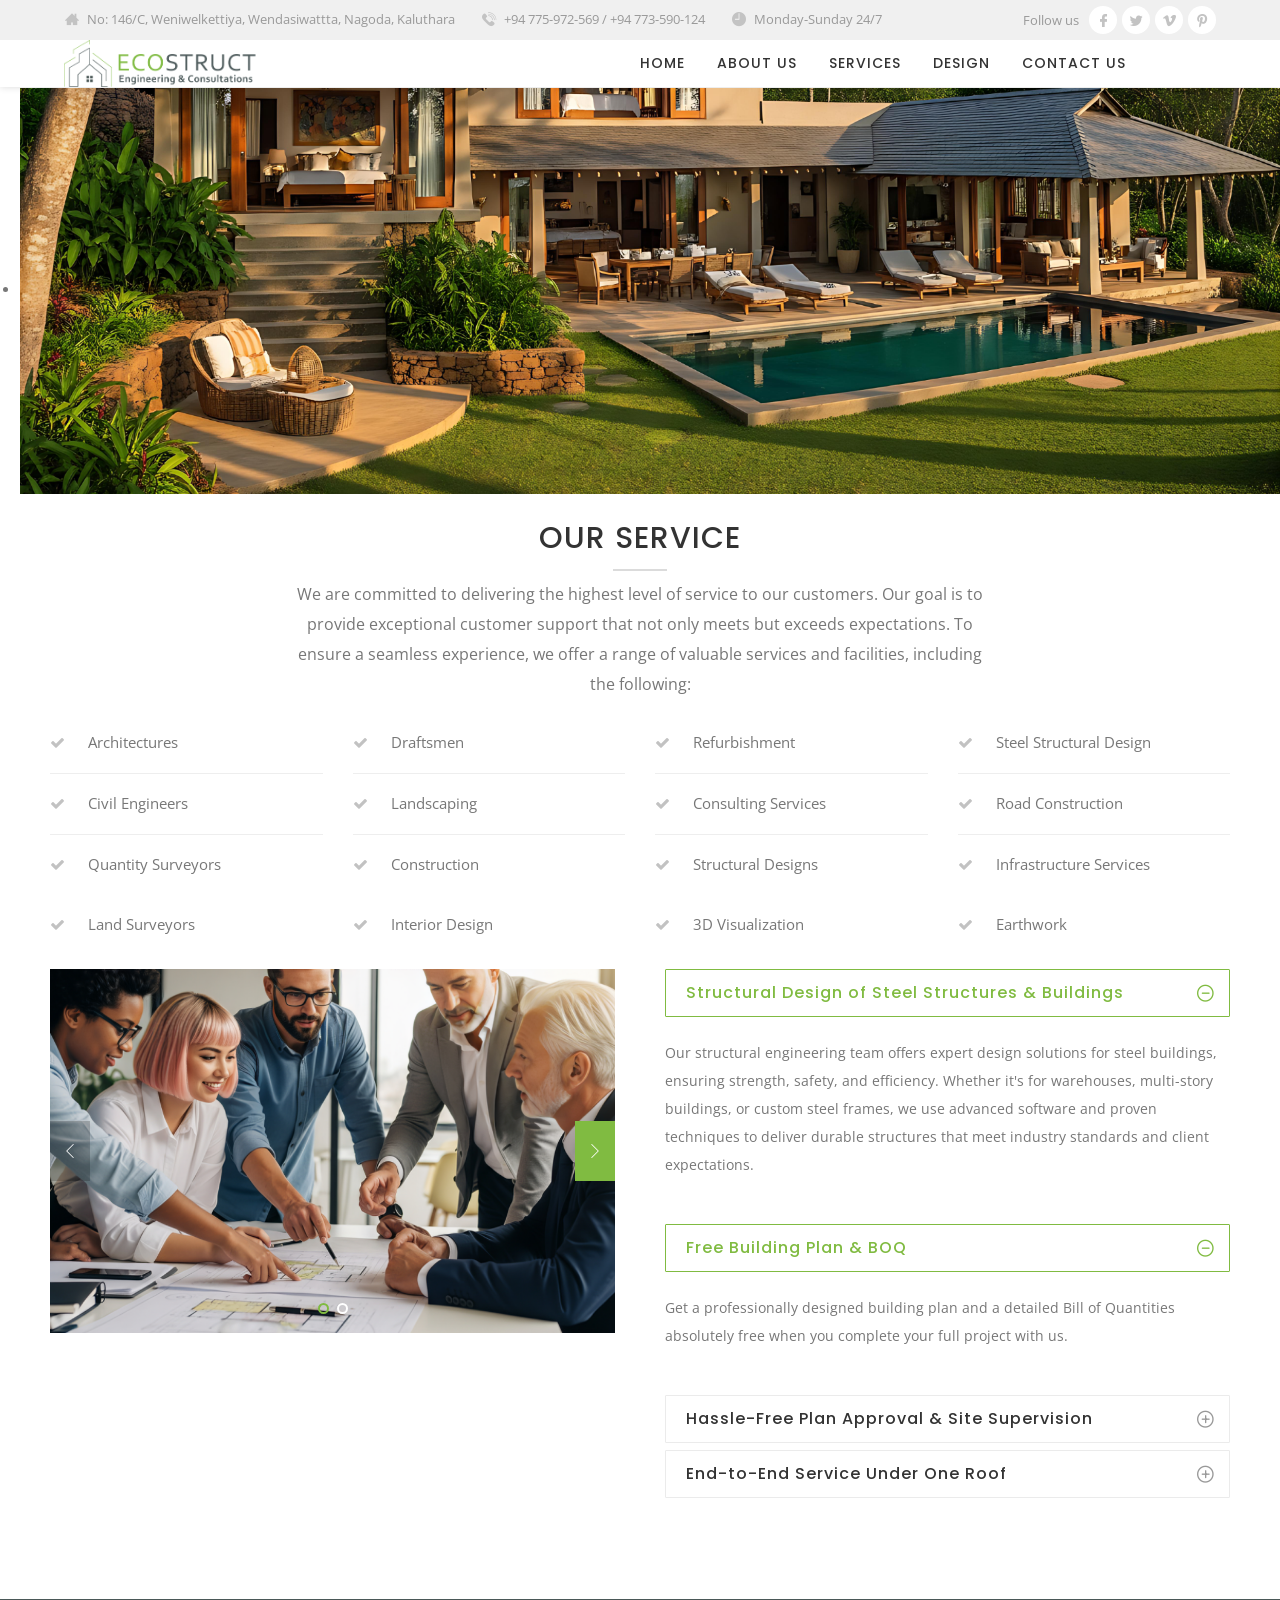
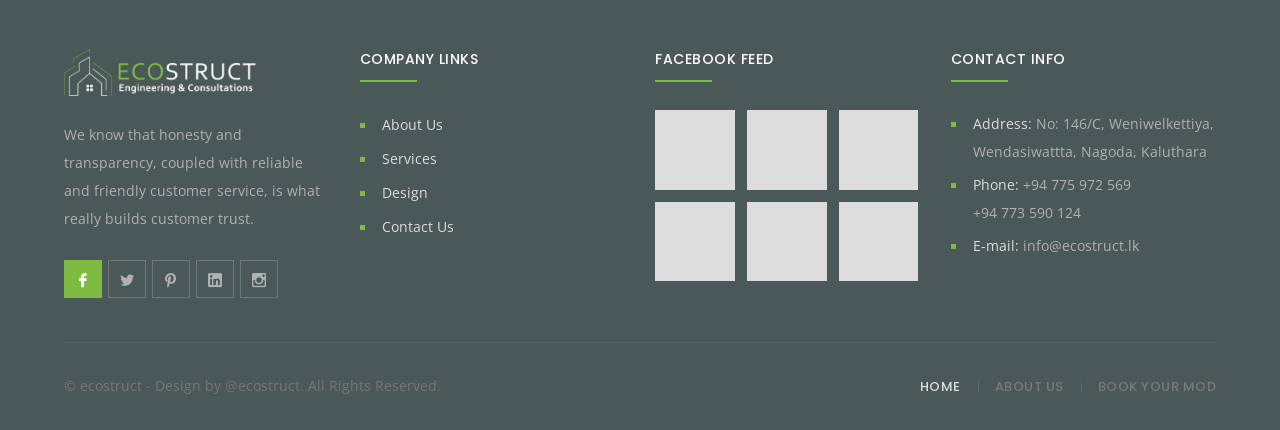
==== commit c5ad761c: "service & contact" ====
--- a/services.html
+++ b/services.html
@@ -40,7 +40,66 @@
 <div id="wrapper" class="animsition">
 <div id="page" class="clearfix">
 
-    <!-- HEADER PLACEHOLDER: Paste the content of header.html here -->
+    <!-- Header Wrap -->
+    <div id="site-header-wrap">
+        <!-- Top Bar -->        
+        <div id="top-bar">
+            <div id="top-bar-inner" class="wprt-container">
+                <div class="top-bar-inner-wrap">
+                    <div class="top-bar-content">
+                        <span class="address content">No: 146/C, Weniwelkettiya, Wendasiwattta, Nagoda, Kaluthara</span>
+                        <span class="phone content">+94 775-972-569 / +94 773-590-124</span>
+                        <span class="time content">Monday-Sunday 24/7</span>
+                    </div><!-- /.top-bar-content -->
+
+                    <div class="top-bar-socials">
+                        <div class="inner">
+                            <span class="texts">Follow us</span>
+                            <span class="icons">
+                                <a href="#" title="Facebook">
+                                    <span class="rt-icon-facebook" aria-hidden="true"></span>
+                                </a>
+                                <a href="#" title="Twitter">
+                                    <span class="rt-icon-twitter" aria-hidden="true"></span>
+                                </a>
+                                <a href="#" title="Vimeo">
+                                    <span class="rt-icon-vimeo" aria-hidden="true"></span>
+                                </a>
+                                <a href="#" title="Pinterest">
+                                    <span class="rt-icon-pinterest" aria-hidden="true"></span>
+                                </a>
+                            </span>
+                        </div>
+                    </div><!-- /.top-bar-socials -->
+                </div>
+            </div>
+        </div><!-- /#top-bar -->
+
+        <!-- Header -->
+        <header id="site-header">
+            <div id="site-header-inner" class="wprt-container">
+                <div class="wrap-inner">
+                    <div id="site-logo" class="clearfix">
+                        <div id="site-logo-inner">
+                            <a href="index.html" title="CarBest" rel="home" class="main-logo"><img src="assets/img/logo2.png" width="202" height="52" alt="AutoServie" data-retina="assets/img/logo1.png" data-width="202" data-height="52"></a>
+                        </div>
+                    </div><!-- /#site-logo -->
+
+                    <div class="mobile-button"><span></span></div><!-- //mobile menu button -->
+
+                    <nav id="main-nav" class="main-nav">
+                        <ul id="menu-primary-menu" class="menu">
+                            <li class= "menu-item"><a href="index.html">HOME</a></li>
+                            <li class= "menu-item"><a href="about.html">ABOUT US</a></li>
+                            <li class= "menu-item"><a href="services.html">SERVICES</a></li>
+                            <li class="menu-item"><a href="design.html">DESIGN</a></li>
+                            <li class="menu-item"><a href="page-contact.html">CONTACT US</a></li>
+                       </ul>
+                    </nav><!-- /#main-nav -->
+                </div>
+            </div><!-- /#site-header-inner -->
+        </header><!-- /#site-header -->
+    </div><!-- #site-header-wrap -->
 
     <!-- Main Content -->
     <div id="main-content" class="site-main clearfix">
@@ -321,7 +380,152 @@
         </div><!-- /#content-wrap -->
     </div><!-- /#main-content -->
 
-    <!-- FOOTER PLACEHOLDER: Paste the content of footer.html here -->
+    <!-- Footer -->
+    <footer id="footer">
+        <div id="footer-widgets" class="wprt-container title-style-1">
+            <div class="wprt-row gutter-30">
+                <div class="span_1_of_4 col">
+                    <div class="widget widget_text">
+                        <div class="textwidget">
+                            <p class="margin-bottom-25">
+                                <img src="assets/img/logo-white1.png" width="202" height="52" alt="Image">
+                            </p>
+                            <p>We know that honesty and transparency, coupled with reliable and friendly customer service, is what really builds customer trust.</p>
+                        </div>
+                    </div><!-- /.widget_text -->
+
+                    <div class="widget widget_socials">
+                        <div class="socials clearfix">
+                            <div class="icon"><a class="active" target="_blank" href="#" ><i class="rt-icon-facebook"></i></a></div>
+                            <div class="icon"><a target="_blank" href="#" ><i class="rt-icon-twitter"></i></a></div>
+                            <div class="icon"><a target="_blank" href="#" ><i class="rt-icon-pinterest"></i></a></div>
+                            <div class="icon"><a target="_blank" href="#" ><i class="rt-icon-linkedin"></i></a></div>
+                            <div class="icon"><a target="_blank" href="#" ><i class="rt-icon-instagram"></i></a></div>
+                        </div>
+                    </div><!-- /.widget_socials -->
+                </div><!-- /.span_1_of_4 -->
+
+                <div class="span_1_of_4 col">
+                    <div class="widget widget_links">
+                        <h2 class="widget-title"><span>COMPANY LINKS</span></h2>
+
+                        <ul >
+                            <li class="style-2"><a href="about.html">About Us</a></li>
+                            <li class="style-2"><a href="services.html">Services</a></li>
+                            <li class="style-2"><a href="design.html">Design</a></li>
+                            <li class="style-2"><a href="page-contact.html">Contact Us</a></li>
+                        </ul>
+                    </div><!-- /.widget_links -->
+                </div><!-- /.span_1_of_4 -->
+
+                <div class="span_1_of_4 col">
+                    <div class="widget widget_instagram">
+                        <h2 class="widget-title"><span>Facebook
+                             Feed</span></h2>
+
+                        <div class="instagram-wrap clearfix col3 g12">
+                            <div class="instagram_badge_image">
+                                <a href="#" target="_blank">
+                                <div class="item">
+                                    <img src="assets/img/instagram/1.jpg" alt="Image">
+                                </div>
+                                </a>
+                            </div>
+
+                            <div class="instagram_badge_image">
+                                <a href="#" target="_blank">
+                                <div class="item">
+                                    <img src="assets/img/instagram/2.jpg" alt="Image">
+                                </div>
+                                </a>
+                            </div>
+
+                            <div class="instagram_badge_image">
+                                <a href="#" target="_blank">
+                                <div class="item">
+                                    <img src="assets/img/instagram/3.jpg" alt="Image">
+                                </div>
+                                </a>
+                            </div>
+
+                            <div class="instagram_badge_image">
+                                <a href="#" target="_blank">
+                                <div class="item">
+                                    <img src="assets/img/instagram/4.jpg" alt="Image">
+                                </div>
+                                </a>
+                            </div>
+
+                            <div class="instagram_badge_image">
+                                <a href="#" target="_blank">
+                                <div class="item">
+                                    <img src="assets/img/instagram/5.jpg" alt="Image">
+                                </div>
+                                </a>
+                            </div>
+
+                            <div class="instagram_badge_image">
+                                <a href="#" target="_blank">
+                                <div class="item">
+                                    <img src="assets/img/instagram/6.jpg" alt="Image">
+                                </div>
+                                </a>
+                            </div>
+                        </div><!-- /.instagram-wrap -->
+                    </div><!-- /.widget_instagram -->
+                </div><!-- /.span_1_of_4 -->
+
+                <div class="span_1_of_4 col">
+                    <div class="widget widget_information">
+                        <h2 class="widget-title"><span>CONTACT INFO</span></h2>
+
+                        <ul>
+                            <li class="address clearfix">
+                                <div class="inner">
+                                    <span class="hl">Address:</span>
+                                    <span class="text">No: 146/C, Weniwelkettiya, Wendasiwattta, Nagoda, Kaluthara</span>
+                                </div>
+                            </li>
+                            <li class="phone clearfix">
+                                <div class="inner">
+                                <span class="hl">Phone:</span> 
+                                <span class="text">+94 775 972 569</span><br>
+                                <span class="text">+94 773 590 124</span>
+                                </div>
+                            </li>
+                            <li class="email clearfix">
+                                <div class="inner">
+                                <span class="hl">E-mail:</span>
+                                <span class="text">info@ecostruct.lk</span>
+                                </div>
+                            </li>
+                        </ul>
+                    </div><!-- /.widget_information -->
+                </div><!-- /.span_1_of_4 -->
+            </div><!-- /.wprt-row -->
+        </div><!-- /#footer-widgets -->
+    </footer><!-- /#footer -->
+
+    <!-- Bottom -->
+    <div id="bottom" class="clearfix style-1">
+        <div id="bottom-bar-inner" class="wprt-container">
+            <div class="bottom-bar-inner-wrap">
+                <div class="bottom-bar-content">
+                    <div id="copyright">
+                        &copy; ecostruct - Design by @ecostruct. All Rights Reserved.
+                    </div><!-- /#copyright -->
+                </div><!-- /.bottom-bar-content -->
+
+                <div class="bottom-bar-menu">
+                    <ul class="bottom-nav">
+                        <li class="menu-item current-menu-item"><a href="#">Home</a></li>
+                        <li class="menu-item"><a href="#">About Us</a></li>
+                        <li class="menu-item"><a href="#">Book Your MOD</a></li>
+                    </ul>
+                </div><!-- /.bottom-bar-menu -->
+            </div>
+        </div>
+    </div><!-- /#bottom -->
 
 </div><!-- /#page -->
 </div><!-- /#wrapper -->
@@ -357,4 +561,4 @@
 <script src="includes/rev-slider/js/extensions/revolution.extension.video.min.js"></script>
 
 </body>
-</html>+</html>
